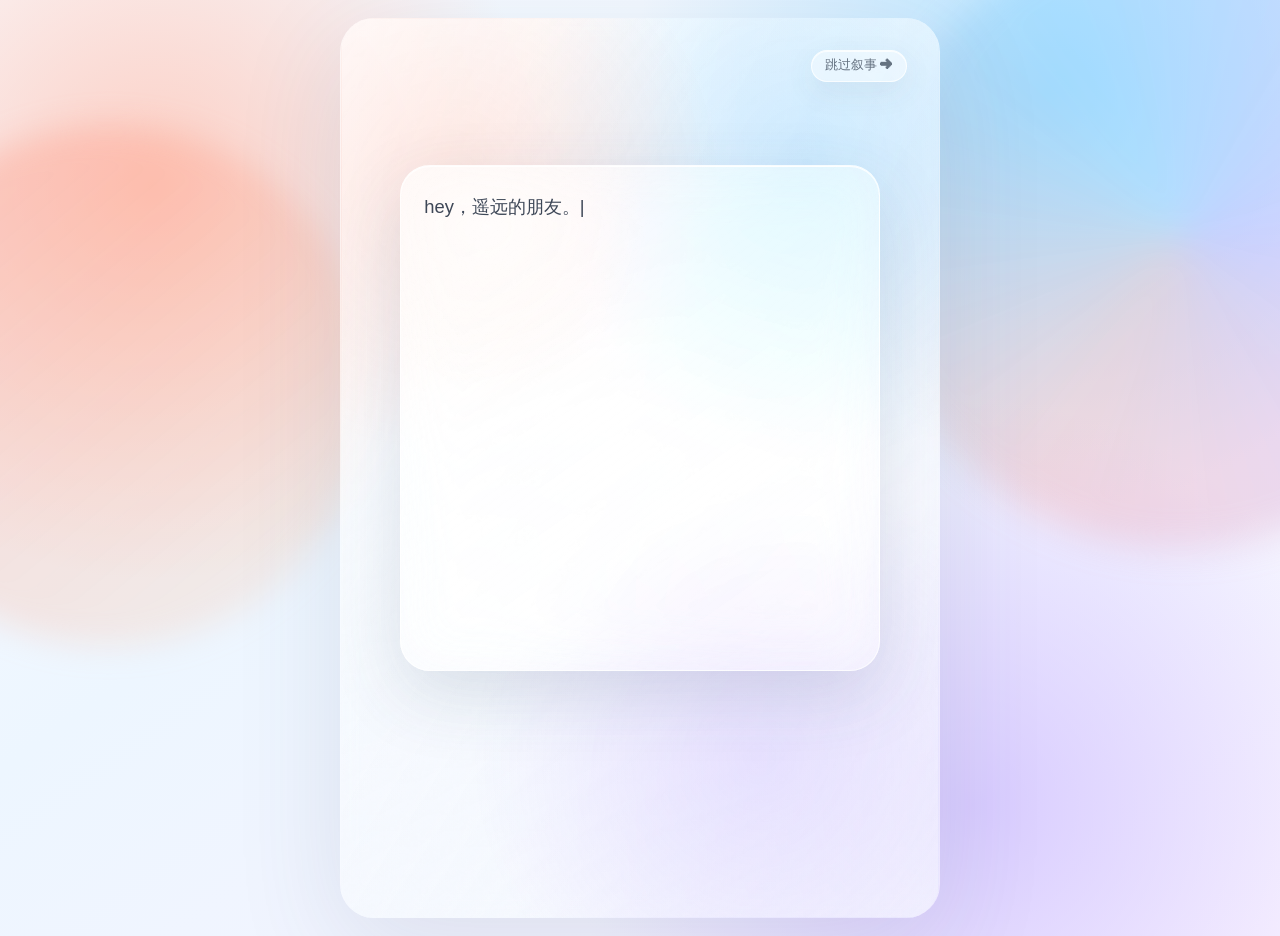
==== index.html @ e5349746 "perf: lighten mobile rendering and bound AI waits" ====
<!DOCTYPE html>
<html lang="zh-CN">
<head>
  <meta charset="UTF-8">
  <meta name="viewport" content="width=device-width, initial-scale=1.0, viewport-fit=cover">
  <title>Tryrevive - 夺回你的注意力主权</title>
  <link rel="stylesheet" href="style.css?v=20260712-mobile-performance-v1">
</head>
<body>

  <!-- 1. LINK INTERCEPT MODAL (跳转前置拦截) -->
  <div id="link-intercept-modal" class="dialog-overlay">
    <div class="dialog-content">
      <div class="dialog-title" style="color: var(--accent); display: flex; align-items: center; gap: 0.5rem;">
        <span>注意力防线 · 建立行动计划</span>
      </div>
      <div class="dialog-body">
        <p>你即将前往 <strong id="intercept-site-name" style="color: var(--text-primary);">社交App</strong> 寻找建议。在陷入算法流之前，请为自己设防：</p>
        <p class="return-path-note"><span aria-hidden="true">↩</span><span>普通浏览器会在当前标签打开，浏览结束后点击浏览器返回键，即可回到这里继续计划。</span></p>

        <div class="form-group intercept-search-group" id="intercept-search-group" hidden>
          <label class="input-label" for="intercept-search-query"><span id="intercept-search-site">平台</span>搜索关键词</label>
          <input type="search" id="intercept-search-query" class="text-input" placeholder="例如：考研经验、复试准备" autocomplete="off">
          <span class="field-helper">将直接打开搜索结果页，跳过首页推荐流。</span>
        </div>

        <div class="form-group" style="margin-top: 1rem;">
          <label class="input-label" for="intercept-duration">三步计划预计总时间 (分钟)</label>
          <div class="plan-total-time-row">
            <input id="intercept-duration" class="text-input plan-total-time" type="number" min="0" max="720" step="1" value="0" inputmode="numeric">
            <button id="intercept-duration-confirm" type="button" class="btn-primary plan-total-confirm" onclick="confirmInterceptTotalMinutes()">确认</button>
          </div>
        </div>

        <div class="form-group plan-step-editor">
          <label class="input-label" for="intercept-step1">今日计划的第一步是？</label>
          <input type="text" id="intercept-step1" class="text-input" placeholder="例如：列出今天要完成的最小任务" autocomplete="off">
          <label class="step-minutes-editor" for="intercept-step1-minutes"><span>预计用时</span><span><input id="intercept-step1-minutes" type="number" min="0" max="240" step="1" value="0" inputmode="numeric"> 分钟</span></label>
        </div>

        <div class="form-group plan-step-editor">
          <label class="input-label" for="intercept-step2">今日计划的第二步是？</label>
          <input type="text" id="intercept-step2" class="text-input" placeholder="例如：整理素材，提取排版草图" autocomplete="off">
          <label class="step-minutes-editor" for="intercept-step2-minutes"><span>预计用时</span><span><input id="intercept-step2-minutes" type="number" min="0" max="240" step="1" value="0" inputmode="numeric"> 分钟</span></label>
        </div>

        <div class="form-group plan-step-editor">
          <label class="input-label" for="intercept-step3">今日计划的第三步是？</label>
          <input type="text" id="intercept-step3" class="text-input" placeholder="例如：开始动手设计第一页 Canvas" autocomplete="off">
          <label class="step-minutes-editor" for="intercept-step3-minutes"><span>预计用时</span><span><input id="intercept-step3-minutes" type="number" min="0" max="240" step="1" value="0" inputmode="numeric"> 分钟</span></label>
        </div>
      </div>

      <div style="display: flex; gap: 0.8rem; width: 100%;">
        <button onclick="cancelRedirect()" class="btn-sec" style="flex: 1;">返回</button>
        <button id="intercept-confirm-btn" onclick="confirmRedirect()" class="btn-primary" style="flex: 1; padding: 0.8rem 1.5rem; font-size: 0.9rem;">直接开始第一步</button>
      </div>
    </div>
  </div>

  <!-- 2. TAB BLUR / OVERTIME ALERT OVERLAY -->
  <div id="alert-blocking" class="alert-blocking-overlay">
    <div class="alert-blocking-card">
      <div class="blocking-warning-title">⚠️ 推荐流超时预警</div>
      <div id="blocking-warning-text" class="blocking-warning-body">
        检测到你刚才切出了专注视区。
      </div>
      <div id="blocking-mbti-quote" style="font-family: var(--font-serif); font-size: 1.15rem; color: var(--accent-light); margin-bottom: 2rem; line-height: 1.5; font-style: italic;">
        "你的梦想在等待你..."
      </div>

      <div style="display: flex; flex-direction: column; gap: 0.8rem; width: 100%;">
        <button onclick="extendFocusTimer(300)" class="btn-sec" style="width: 100%; border-color: rgba(239, 68, 68, 0.35);">确认再延时 5 分钟</button>
        <button onclick="enterMeditationFromBlocker()" class="btn-primary" style="width: 100%;">立即进入禅修冷静</button>
      </div>
    </div>
  </div>

  <!-- 3. ADD CUSTOM APP MODAL -->
  <div id="add-app-modal" class="dialog-overlay">
    <div class="dialog-content">
      <div class="dialog-title" style="color: var(--accent);">添加自定义设防应用</div>
      <div class="dialog-body">
        <label class="input-label" style="font-size: 0.7rem; margin-bottom: 0.5rem; display: block;">快速选择预设</label>
        <div class="preset-apps-container" style="display: flex; flex-wrap: wrap; gap: 0.5rem; margin-bottom: 1.2rem;">
          <button onclick="fillPresetApp('拼多多', 'https://www.pinduoduo.com')" class="preset-app-badge">拼多多</button>
          <button onclick="fillPresetApp('淘宝', 'https://www.taobao.com')" class="preset-app-badge">淘宝</button>
          <button onclick="fillPresetApp('抖音', 'https://www.douyin.com')" class="preset-app-badge">抖音</button>
          <button onclick="fillPresetApp('微博', 'https://weibo.com')" class="preset-app-badge">微博</button>
          <button onclick="fillPresetApp('公众号', 'https://mp.weixin.qq.com')" class="preset-app-badge">公众号</button>
          <button onclick="fillPresetApp('知乎', 'https://www.zhihu.com')" class="preset-app-badge">知乎</button>
          <button onclick="fillPresetApp('小红书', 'https://www.xiaohongshu.com')" class="preset-app-badge">小红书</button>
          <button onclick="fillPresetApp('B站', 'https://www.bilibili.com')" class="preset-app-badge">B站</button>
          <button onclick="fillPresetApp('烂开始 🌱', 'lanshi/index.html')" class="preset-app-badge">烂开始 🌱</button>
        </div>
        <div class="form-group">
          <label class="input-label" for="custom-app-name">应用名称</label>
          <input type="text" id="custom-app-name" class="text-input" placeholder="例如：知乎 / 微博" autocomplete="off">
        </div>
        <div class="form-group">
          <label class="input-label" for="custom-app-url">应用网址 URL</label>
          <input type="text" id="custom-app-url" class="text-input" placeholder="例如：https://www.zhihu.com" autocomplete="off">
        </div>
      </div>
      <div style="display: flex; gap: 0.8rem; width: 100%;">
        <button onclick="document.getElementById('add-app-modal').classList.remove('active')" class="btn-sec" style="flex: 1;">取消</button>
        <button onclick="saveCustomApp()" class="btn-primary" style="flex: 1;">添加至 Dock</button>
      </div>
    </div>
  </div>

  <main class="app-viewport">

    <!-- 1. NARRATIVE ENTRANCE SCREEN -->
    <section id="view-narrative" class="view-screen narrative-paper active">
      <canvas id="narrative-sprout-canvas" style="position: absolute; inset: 0; width: 100%; height: 100%; z-index: 1; pointer-events: none;"></canvas>
      <button onclick="skipNarrative()" class="skip-narrative-btn">跳过叙事 ➜</button>

      <div class="narrative-content">
        <p class="narrative-line" id="narrative-1">hey，遥远的朋友。</p>
        <p class="narrative-line" id="narrative-2">见字如面。</p>
        <p class="narrative-line" id="narrative-3">身处这个时代的我们，注意力被切割得七零八落。</p>
        <p class="narrative-line" id="narrative-4">脑海里那些属于自己的小念头，常常在 feed 流的海浪里，风雨飘摇。</p>
        <p class="narrative-line" id="narrative-5">所以我们有了 Tryrevive。</p>
        <p class="narrative-line" id="narrative-6">去索求，而非被填喂；去发问，而非被裹挟。</p>
        <p class="narrative-line" id="narrative-7">用「自己」去搜索「生活的谜底」。</p>
      </div>

      <footer id="narrative-footer" style="width: 100%; opacity: 0; transition: opacity 0.8s ease;">
        <button onclick="skipNarrative()" class="btn-primary" style="width: 100%;">开启我的注意力存档</button>
      </footer>
    </section>

    <!-- 2. LOGIN / ARCHIVE REGISTRATION SCREEN -->
    <section id="view-login" class="view-screen">
      <header>
        <h1 class="title-lg">注意力存档</h1>
        <p class="desc-md">每次注册都是一个新的自律轮回与存档。</p>
      </header>

      <div class="glass-card" style="margin-top: 1.5rem;">
        <div class="form-group">
          <label class="input-label" for="login-username">存档账号</label>
          <input type="text" id="login-username" class="text-input" placeholder="输入存档名（如: Rowan）" autocomplete="off">
        </div>

        <div class="form-group">
          <label class="input-label" for="login-password">存档密码</label>
          <input type="password" id="login-password" class="text-input" placeholder="设定存档钥匙" autocomplete="off">
        </div>
      </div>

      <footer>
        <div style="display: flex; flex-direction: column; gap: 0.8rem; width: 100%;">
          <button onclick="handleRegister()" class="btn-primary">建立新存档 (进入评测)</button>
          <button onclick="handleLogin()" class="btn-sec" style="text-align: center;">载入旧存档</button>
        </div>
      </footer>
    </section>

    <!-- 3. MINIMALIST ADAPTIVE QUIZ SCREEN -->
    <section id="view-quiz" class="view-screen">
      <header>
        <div class="quiz-progress-bar">
          <div id="quiz-progress" class="quiz-progress-fill"></div>
        </div>
        <div style="display: flex; justify-content: space-between; align-items: center;">
          <h2 id="quiz-title-label" class="title-lg" style="font-size: 1.6rem; margin-bottom: 0;">自适应心理洞察</h2>
          <button onclick="skipQuiz()" class="btn-sec" style="padding: 0.3rem 0.8rem; font-size: 0.75rem;">直接跳过</button>
        </div>
        <p class="desc-md" style="font-size: 0.85rem; margin-top: 0.4rem;">极简的心理特征评测，可随时结束分析。</p>
      </header>

      <div class="glass-card" style="margin-top: 1.5rem; flex: 1; display: flex; flex-direction: column; justify-content: center; min-height: 380px;">
        <h3 id="quiz-question-text" style="font-family: var(--font-serif); font-size: 1.15rem; font-weight: 500; line-height: 1.5; margin-bottom: 1.5rem;">
          正在加载测评问题...
        </h3>

        <div id="quiz-options-box" style="width: 100%;">
          <!-- Quiz options buttons injected here -->
        </div>
      </div>

      <footer style="text-align: center; color: var(--text-muted); font-size: 0.75rem;">
        基于已完成的问题我们将分析你的专注倾向
      </footer>
    </section>

    <!-- 4. ONBOARDING (COLOR WREATH & MOTIVATION) -->
    <section id="view-onboarding" class="view-screen">
      <header>
        <h1 class="title-lg">治愈主题色</h1>
        <p class="desc-md">选择能让你心安的植物花叶色环，并自定义微调颜色。</p>
      </header>

      <div style="display: flex; flex-direction: column; align-items: center; position: relative;">
        <!-- Leaf Color Wreath Container -->
        <div class="wreath-container">
          <svg id="color-wreath" class="wreath-svg" viewBox="-120 -120 240 240">
            <defs>
              <!-- Gradients will be dynamically injected here for 12 leaves -->
            </defs>
            <!-- Mandala Center Dot -->
            <circle cx="0" cy="0" r="22" fill="rgba(255, 255, 255, 0.03)" stroke="rgba(255,255,255,0.1)" stroke-width="1" stroke-dasharray="3 3"/>
            <circle cx="0" cy="0" r="10" id="wreath-center-node" fill="var(--accent)"/>
          </svg>

          <!-- HSL Slider Overlay (center of wreath popover) -->
          <div id="wreath-slider-overlay" class="wreath-slider-overlay">
            <div style="font-size: 0.65rem; color: var(--accent); font-weight: 600; margin-bottom: 0.3rem;">🎨 单色微调</div>
            <div style="display: flex; flex-direction: column; gap: 0.4rem; width: 100%;">
              <div style="display: flex; align-items: center; gap: 0.3rem;">
                <span style="font-size: 0.55rem; color: var(--text-muted); width: 10px;">S</span>
                <input type="range" id="wreath-slider-sat" min="20" max="100" value="65" style="flex: 1; height: 3px; background: rgba(255,255,255,0.1); border-radius: 2px; -webkit-appearance: none;">
              </div>
              <div style="display: flex; align-items: center; gap: 0.3rem;">
                <span style="font-size: 0.55rem; color: var(--text-muted); width: 10px;">L</span>
                <input type="range" id="wreath-slider-light" min="20" max="80" value="55" style="flex: 1; height: 3px; background: rgba(255,255,255,0.1); border-radius: 2px; -webkit-appearance: none;">
              </div>
            </div>
            <button onclick="closeWreathSlider()" style="margin-top: 0.4rem; font-size: 0.55rem; color: var(--accent-light); text-transform: uppercase; letter-spacing: 0.05em; font-weight: 600;">确定</button>
          </div>

          <div class="wreath-center-mandala">
            <div id="wreath-pulse-core" class="wreath-center-dot"></div>
          </div>
        </div>
        <p class="desc-md" style="font-size: 0.75rem; color: var(--text-muted); margin-bottom: 0.5rem; text-align: center;">
          点击外围叶片激活，可在中心圆环内微调渐变色号
        </p>
      </div>

      <div class="glass-card" style="margin-bottom: 1rem; padding: 1.25rem;">
        <!-- Custom Heart quote -->
        <div class="form-group">
          <label class="input-label" for="input-custom-quote">自定义冥想心语（在禅修空间飘浮展现）</label>
          <input type="text" id="input-custom-quote" class="text-input" placeholder="输入能让你放松的词句（留空将自动生成人格警醒语）" autocomplete="off">
        </div>
        <!-- Motivation -->
        <div class="form-group">
          <label class="input-label" for="input-motivation">想去的地方 / 想完成的目标（如：攒钱去冰岛看极光）</label>
          <input type="text" id="input-motivation" class="text-input" placeholder="如：逃离垃圾推荐流，去创造属于自己的价值" autocomplete="off">
        </div>
        <div class="form-group ai-service-status" aria-label="AI 服务状态">
          <span class="input-label">AI 心语服务</span>
          <div class="ai-service-ready"><span aria-hidden="true"></span>DeepSeek 已由 Tryrevive 安全接入，无需填写密钥</div>
        </div>
        <!-- Pet Style Option Selection -->
        <div class="form-group" style="margin-bottom: 0;">
          <label class="input-label">疗愈桌宠表现形态</label>
          <div style="display: flex; gap: 1.5rem; margin-top: 0.4rem;">
            <label style="display: flex; align-items: center; gap: 0.4rem; font-size: 0.8rem; cursor: pointer; color: var(--text-primary);">
              <input type="radio" name="pet-style-option" value="A" style="accent-color: var(--accent);">
              外观 A (极简纯色面包体)
            </label>
            <label style="display: flex; align-items: center; gap: 0.4rem; font-size: 0.8rem; cursor: pointer; color: var(--text-primary);">
              <input type="radio" name="pet-style-option" value="B" checked style="accent-color: var(--accent);">
              外观 B (灵动小草芽腮红体)
            </label>
          </div>
        </div>
      </div>

      <footer>
        <button onclick="completeOnboarding()" class="btn-primary" style="width: 100%;">踏入专注世界</button>
      </footer>
    </section>

    <!-- 5. MAIN DASHBOARD SCREEN (HOME - Google Style Centered Layout) -->
    <section id="view-home" class="view-screen">
      <!-- Minimalist Clean Top Header -->
      <header style="padding: 0 0.5rem; display: flex; justify-content: flex-end; align-items: center; width: 100%;">
        <div style="display: flex; gap: 0.5rem; align-items: center;">
          <button onclick="switchView('onboarding')" class="btn-sec" style="padding: 0.35rem 0.7rem; font-size: 0.72rem; border-color: rgba(255,255,255,0.06); background: rgba(255,255,255,0.02);">⚙️ 设置偏好</button>
          <button onclick="handleLogout()" class="btn-sec" style="padding: 0.35rem 0.7rem; font-size: 0.72rem; border-color: rgba(255,255,255,0.06); background: rgba(255,255,255,0.02);">登出</button>
        </div>
      </header>

      <!-- Centered Layout Container (Google-Style Page) -->
      <div class="google-home-container" style="flex: 1; display: flex; flex-direction: column; justify-content: center; align-items: center; width: 100%; padding: 1.5rem 0;">

        <!-- Welcome Serif Header -->
        <div style="text-align: center; margin-bottom: 1.8rem;">
          <h2 id="dashboard-welcome-title" style="font-family: var(--font-serif); font-size: 2.2rem; font-weight: 500; color: var(--text-primary); margin-bottom: 0.3rem;">你好，朋友！</h2>
          <p id="dashboard-mbti-label" style="font-size: 0.85rem; color: var(--accent-light); font-weight: 500; letter-spacing: 0.05em;">"即搜即达，心无旁骛"</p>
        </div>

        <!-- Google Style Rounded Search Input Box -->
        <div class="google-search-wrapper" style="width: 100%; max-width: 500px; margin-bottom: 2rem;">
          <div class="search-wrapper" style="margin-top: 0;">
            <svg class="search-icon" width="20" height="20" viewBox="0 0 24 24" fill="none" stroke="currentColor" stroke-width="2.5" stroke-linecap="round" stroke-linejoin="round">
              <circle cx="11" cy="11" r="8"></circle>
              <line x1="21" y1="21" x2="16.65" y2="16.65"></line>
            </svg>
            <select id="search-platform" class="search-platform-select" title="选择直达平台">
              <option value="bilibili" selected>B 站</option>
              <option value="xiaohongshu">小红书</option>
              <option value="douyin">抖音</option>
              <option value="netease">网易云</option>
              <option value="weibo">微博</option>
              <option value="zhihu">知乎</option>
              <option value="web">🌐 网页</option>
            </select>
            <input type="text" id="home-search-input" class="search-input" placeholder="关键词直达平台搜索结果，跳过首页推荐流..." autocomplete="off">
          </div>
        </div>

        <!-- Custom App Dock Grid Container -->
        <div class="dock-panel" style="width: 100%; max-width: 500px;">
          <div style="display: flex; justify-content: space-between; align-items: center; margin-bottom: 0.8rem; padding: 0 0.5rem;">
            <span class="input-label" style="font-size: 0.72rem; color: var(--text-muted); font-weight: 500;">设防 App Dock</span>
            <button onclick="toggleDockEditMode()" id="edit-dock-btn" style="font-size: 0.7rem; color: var(--accent); font-weight: 600; cursor: pointer; display: flex; align-items: center; gap: 0.2rem;">
              <span>编辑</span>
            </button>
          </div>

          <!-- Custom App Icons Dock -->
          <div id="app-dock-grid" class="app-dock-grid">
            <!-- Dynamic Apps list will render here. Appends "+" icon at end. -->
          </div>
        </div>

      </div>

      <!-- ☁️ 云朵心语：定时飘出来，轻轻问一句状态 -->
      <div id="cloud-checkin" class="cloud-checkin" onclick="openCloudChat()" role="button" aria-label="打开心语对话">
        <button class="cloud-checkin-close" onclick="dismissCloudCheckin(event)" title="先不聊">✕</button>
        <span class="cloud-checkin-emoji">☁️</span>
        <span id="cloud-checkin-text" class="cloud-checkin-text">此刻的你，感觉怎么样？</span>
      </div>

      <!-- AI 心语对话（浮动按钮 + 透明气泡面板） -->
      <button id="ai-chat-toggle" class="ai-chat-toggle" onclick="toggleAIChat()" title="和 AI 聊聊">
        <span class="ai-chat-orb"></span>
      </button>
      <div id="ai-chat-panel" class="ai-chat-panel">
        <div class="ai-chat-head">
          <span>心语 · 和自己对话</span>
          <button onclick="toggleAIChat()" class="ai-chat-close">✕</button>
        </div>
        <div id="ai-chat-messages" class="ai-chat-messages"></div>
        <div class="ai-plan-action">
          <button id="ai-generate-plan" type="button" onclick="generatePlanFromChat()" class="ai-generate-plan">
            <span aria-hidden="true">✦</span>
            <span>根据对话生成三步计划</span>
          </button>
        </div>
        <div class="ai-chat-inputrow">
          <input type="text" id="ai-chat-input" class="ai-chat-input"
                 placeholder="此刻在想什么…" autocomplete="off"
                 onkeypress="if(event.key==='Enter'){sendAIChat()}">
          <button onclick="sendAIChat()" class="ai-chat-send">↑</button>
        </div>
      </div>

      <!-- Today's Goal Coach Card (Compact design) -->
      <div id="goal-coach-popup" class="goal-popup-card" style="margin-bottom: 1rem; width: 100%; max-width: 500px; align-self: center; background: rgba(15, 17, 26, 0.45); border-color: rgba(255,255,255,0.04);">
        <div style="display: flex; justify-content: space-between; align-items: center;">
          <span id="goal-plan-title" class="input-label" style="font-size: 0.7rem; color: var(--accent);">今日的第一步</span>
          <button onclick="document.getElementById('goal-coach-popup').style.display='none'" style="color: var(--text-muted); cursor: pointer; font-size: 0.8rem;">✕</button>
        </div>
        <div style="font-size: 0.85rem; font-weight: 500;">
          减少启动磨擦。你今天的第一步微小想法是？
        </div>
        <input type="text" id="goal-first-step-input" class="text-input" placeholder="输入你想完成的微小一步..." style="padding: 0.5rem 0.8rem; font-size: 0.8rem; border-radius: 10px;">
        <div class="goal-step-time"><span>预计用时</span><strong id="display-step-1-time">0 分钟</strong></div>

        <div class="goal-suggest-list" style="margin-top: 0.2rem;">
          <button onclick="applyGoalSuggestion('倒一杯热水，放下手机')" class="goal-suggest-btn" style="padding: 0.4rem; font-size: 0.7rem;">💧 倒杯水</button>
          <button onclick="applyGoalSuggestion('关闭所有无关浏览器标签')" class="goal-suggest-btn" style="padding: 0.4rem; font-size: 0.7rem;">💻 关网页</button>
          <button onclick="applyGoalSuggestion('阅读 2 页实体书籍')" class="goal-suggest-btn" style="padding: 0.4rem; font-size: 0.7rem;">📖 看两页</button>
        </div>

        <div id="goal-plan-steps-display" class="goal-plan-steps-display" style="display: none;">
          <div class="goal-plan-step-row"><div><strong>第二步计划</strong><span id="display-step-2">-</span></div><span id="display-step-2-time" class="goal-time-pill">0 分钟</span></div>
          <div class="goal-plan-step-row"><div><strong>第三步计划</strong><span id="display-step-3">-</span></div><span id="display-step-3-time" class="goal-time-pill">0 分钟</span></div>
        </div>
      </div>

      <!-- Floating Desk Pet Container (漫画风桌宠挂件) -->
      <div id="desk-pet-container" class="floating-desk-pet-container" aria-label="可拖动桌宠">
        <canvas id="avatar-canvas" class="avatar-canvas" style="width: 100px; height: 100px;"></canvas>
        <div id="state-badge-container" class="avatar-state-badge state-gray" style="font-size: 0.6rem; padding: 0.15rem 0.5rem; top: -15px; right: -5px;">
          <span class="badge-dot"></span>
          <span id="badge-state-name">正常</span>
        </div>
        <!-- Micro Debug Console overlay on click pet -->
        <div id="pet-mini-console" class="pet-mini-console">
          <button onclick="setAvatarState('black'); event.stopPropagation();" style="color: #f87171;">沉迷</button>
          <button onclick="setAvatarState('gray'); event.stopPropagation();" style="color: var(--accent-light);">正常</button>
          <button onclick="setAvatarState('white'); event.stopPropagation();" style="color: #34d399;">自律</button>
        </div>
      </div>

      <div id="warning-reborn-banner" class="reborn-banner" style="position: relative; max-width: 480px; align-self: center; margin-bottom: 0.5rem; left: 0; width: 100%;">
        <div class="reborn-banner-title" id="reborn-banner-title-text">You are someone who can really control yourself, do not let internet steal your life.</div>
        <div class="reborn-banner-sub">reborn from now</div>
      </div>

      <!-- Bottom Meditation Entrance -->
      <div class="meditation-trigger-box" style="padding-top: 0.5rem;">
        <div class="circle-pulse-trigger" onclick="switchView('meditation')" aria-label="进入 Galaxy 禅定空间">
          <svg class="meditation-trigger-icon" viewBox="0 0 24 24" fill="none" stroke="currentColor" stroke-width="2" stroke-linecap="round" stroke-linejoin="round">
            <path d="M12 2a10 10 0 0 1 10 10c0 5.523-4.477 10-10 10S2 17.523 2 12A10 10 0 0 1 12 2z"></path>
            <path d="M12 6v6l4 2"></path>
          </svg>
        </div>
      </div>
    </section>

    <!-- 6. MEDITATION / GALAXY SCREEN -->
    <section id="view-meditation" class="view-screen" style="padding: 0;">

      <!-- 6a. MEDITATION SETUP OVERLAY (时间及气场设定) -->
      <div id="meditation-setup-overlay" style="position: absolute; inset: 0; background: rgba(10, 10, 15, 0.85); backdrop-filter: blur(25px); -webkit-backdrop-filter: blur(25px); z-index: 1000; display: flex; flex-direction: column; justify-content: center; align-items: center; padding: 2rem;">
        <div class="glass-card" style="width: 100%; max-width: 400px; text-align: center;">
          <h3 class="title-lg" style="font-size: 1.4rem; color: var(--accent); margin-bottom: 0.6rem;">🌌 开启宇宙禅想</h3>
          <p id="meditation-goal-review" class="desc-md" style="font-size: 0.88rem; margin-bottom: 1.5rem; color: var(--text-primary); font-weight: 500;">
            正在回顾今日目标...
          </p>

          <!-- Custom meditation phrase settings during setup -->
          <div class="form-group" style="text-align: left; margin-bottom: 1.5rem;">
            <label class="input-label" for="meditation-setup-quote" style="font-size: 0.7rem;">✍️ 本次专注心语 (可随时修改)</label>
            <input type="text" id="meditation-setup-quote" class="text-input" placeholder="输入能让你放松的话，将与自适应警句混合浮现..." style="padding: 0.5rem 0.8rem; font-size: 0.8rem; border-radius: 10px;">
          </div>

          <div style="display: flex; flex-direction: column; gap: 0.8rem; width: 100%;">
            <button onclick="startMeditationSession(60)" class="btn-primary" style="font-size: 0.95rem; padding: 0.9rem;">1 分钟快速调整</button>
            <button onclick="startMeditationSession(300)" class="btn-primary" style="font-size: 0.95rem; padding: 0.9rem; background: linear-gradient(135deg, var(--accent-fill-light), var(--accent-fill));">5 分钟深度心流</button>
            <button onclick="exitMeditationCleanly()" class="btn-sec" style="font-size: 0.85rem; padding: 0.6rem;">返回首页</button>
          </div>
        </div>
      </div>

      <div class="galaxy-container">

        <canvas id="galaxy-canvas" class="galaxy-canvas"></canvas>

        <!-- Canvas for rendering watercolor cloud bubbles in background -->
        <canvas id="cloud-bubble-canvas" style="position: absolute; inset: 0; width: 100%; height: 100%; z-index: 2; pointer-events: none;"></canvas>

        <div id="bubble-prompts-area" class="bubble-prompts-area" style="z-index: 3;"></div>

        <!-- Breathing Sanctuary (Clean meditation ring, no pet avatar) -->
        <div class="breathing-sanctuary" style="z-index: 4;">
          <div class="breath-circle-outer" style="width: 200px; height: 200px;">
            <div id="breath-circle-inner" class="breath-circle-inner" style="width: 140px; height: 140px; display: flex; justify-content: center; align-items: center; background: radial-gradient(circle, var(--accent-glow), transparent);">
            </div>
          </div>
          <div id="breathing-label" class="breathing-text" style="margin-top: 1rem;">吸气…</div>
        </div>

        <div class="galaxy-ui" style="z-index: 5;">
          <div class="galaxy-header">
            <button onclick="exitMeditationCleanly()" class="btn-sec" style="background: rgba(0,0,0,0.35); border-color: rgba(255,255,255,0.08); pointer-events: auto;">退出禅修</button>
            <div id="meditation-timer" class="meditation-timer">05:00</div>
          </div>

          <div style="text-align: center; padding-bottom: 1.5rem; pointer-events: auto;">
            <button onclick="askUserStatusDuringHealing()" class="btn-sec" style="font-size: 0.75rem; padding: 0.35rem 0.8rem; background: rgba(255, 255, 255, 0.03); border-color: rgba(255, 255, 255, 0.05);">记录当下的状态</button>
          </div>
        </div>

      </div>

      <!-- Wakeup Modal Dialog Popup -->
      <div id="wakeup-dialog" class="dialog-overlay" style="z-index: 2000;">
        <div class="dialog-content">
          <div class="dialog-title" style="color: var(--accent);">🌅 禅修圆满完成</div>
          <div class="dialog-body">
            <p>你已经成功坚持了禅想呼吸与自省，注意力主权已收复。</p>
            <p style="margin-top: 1rem; color: var(--text-primary); font-weight: 500;">今日警示梦想词：</p>
            <p id="wakeup-motivation-text" style="font-style: italic; color: var(--accent-light); margin-top: 0.5rem; font-size: 1rem;"></p>
          </div>
          <button onclick="closeWakeupModal(); setAvatarState('white');" class="btn-primary" style="margin-top: 0.5rem;">我已醒悟，立即重启</button>
        </div>
      </div>
    </section>

  </main>

    <script src="app.js?v=20260712-mobile-performance-v1"></script>
</body>
</html>
---- style.css ----
/* 字体已改由 index.html 的 <link rel="stylesheet"> + preconnect 加载，避免 @import 的渲染阻塞 */

@layer reset, base, theme, components, utilities;

@layer reset {
  *, *::before, *::after {
    box-sizing: border-box;
    margin: 0;
    padding: 0;
  }

  body {
    -webkit-font-smoothing: antialiased;
    -moz-osx-font-smoothing: grayscale;
    overflow-x: hidden;
  }

  button, input, select, textarea {
    font: inherit;
    color: inherit;
    background: none;
    border: none;
    outline: none;
  }
}

@layer base {
  :root {
    /* Base HSL values representing the starting/default Focuszen calming color theme (Warm Coral) */
    --theme-h: 16;
    --theme-s: 100%;
    --theme-l: 70%;

    /* Primary Accent (Default: Focuszen Warm Coral) */
    --accent: #FF8A65;
    --accent-light: #FFA185;
    --accent-glow: rgba(255, 138, 101, 0.08);
    /* 实心填充专用色（按钮等）：保底鲜艳，浅色主题下也不会变成发白方块 */
    --accent-fill: hsl(16, 100%, 62%);
    --accent-fill-light: hsl(16, 100%, 70%);

    /* Typography matching Focuszen branding */
    --font-title: 'Playfair Display', 'Noto Serif SC', 'Georgia', serif;
    --font-body: 'Inter', -apple-system, sans-serif;
    --font-serif: 'Noto Serif SC', 'Georgia', serif;
    --font-handwritten: 'Ma Shan Zheng', 'Caveat', cursive, sans-serif;

    /* UI Sizing & Spacing */
    --max-w-content: 600px;
    --border-radius-card: 16px;
    --border-radius-pill: 50px;
    --transition-easing: cubic-bezier(0.16, 1, 0.3, 1);

    /* Background and Surfaces (Clean Deep Charcoal palette) */
    --bg-gradient-start: #111418;
    --bg-gradient-end: #0c0e12;
    --surface-glass: #1A1D24;
    --surface-glass-border: rgba(255, 255, 255, 0.05);
    --text-primary: #FFFFFF;
    --text-muted: #8E95A1;
  }

  body {
    font-family: var(--font-body);
    background-color: #0A0B0E;
    background-image:
      radial-gradient(circle at center, rgba(16, 18, 24, 0.98) 30%, rgba(8, 9, 12, 1) 100%),
      url("data:image/svg+xml,%3Csvg viewBox='0 0 200 200' xmlns='http://www.w3.org/2000/svg'%3E%3Cfilter id='noise'%3E%3CfeTurbulence type='fractalNoise' baseFrequency='0.8' numOctaves='3' stitchTiles='stitch'/%3E%3C/filter%3E%3Crect width='100%25' height='100%25' filter='url(%23noise)' opacity='0.02'/%3E%3C/svg%3E");
    color: var(--text-primary);
    min-height: 100dvh;
    display: flex;
    justify-content: center;
    align-items: center;
    position: relative;
    overflow: hidden;
  }

}

@layer theme {
  body {
    scrollbar-color: var(--accent) transparent;
    scrollbar-width: thin;
  }

  ::selection {
    background-color: var(--accent-glow);
    color: var(--text-primary);
  }
}

@layer components {
  /* Container for the app viewport to feel like a premium mobile app on desktop, but fill screen on mobile */
  .app-viewport {
    width: 100%;
    max-width: var(--max-w-content);
    height: 100dvh;
    display: flex;
    flex-direction: column;
    position: relative;
    overflow: hidden;
    background: transparent;
    backdrop-filter: saturate(140%) blur(4px);
  }

  /* Screens/Views within the SPA */
  .view-screen {
    position: absolute;
    inset: 0;
    display: flex;
    flex-direction: column;
    justify-content: space-between;
    padding: 2.5rem 1.5rem;
    opacity: 0;
    visibility: hidden;
    transform: scale(0.98) translateY(10px);
    transition: opacity 0.5s var(--transition-easing),
                visibility 0.5s var(--transition-easing),
                transform 0.5s var(--transition-easing);
    overflow-y: auto;
    overflow-x: hidden;
  }

  .view-screen.active {
    opacity: 1;
    visibility: visible;
    transform: scale(1) translateY(0);
    z-index: 10;
  }

  /* 1. NARRATIVE SCREEN (Poetic Paper Feeling) */
  .narrative-paper {
    background-color: #12131a;
    background-image:
      radial-gradient(circle at center, rgba(28, 30, 43, 0.98), rgba(8, 8, 12, 1)),
      url("data:image/svg+xml,%3Csvg viewBox='0 0 200 200' xmlns='http://www.w3.org/2000/svg'%3E%3Cfilter id='noise'%3E%3CfeTurbulence type='fractalNoise' baseFrequency='0.75' numOctaves='3' stitchTiles='stitch'/%3E%3C/filter%3E%3Crect width='100%25' height='100%25' filter='url(%23noise)' opacity='0.016'/%3E%3C/svg%3E");
    font-family: var(--font-serif);
    color: #e2e8f0;
    display: flex;
    flex-direction: column;
    justify-content: center;
    align-items: center;
    padding: 3rem 2rem;
    z-index: 100;
  }

  .narrative-content {
    width: 100%;
    max-width: 480px;
    display: flex;
    flex-direction: column;
    gap: 2rem;
    margin-bottom: 3rem;
    position: relative;
    z-index: 2;
  }

  .narrative-line {
    font-size: 1.15rem;
    line-height: 1.8;
    font-weight: 300;
    color: rgba(226, 232, 240, 0.85);
    text-wrap: pretty;
    opacity: 0;
    transform: translateY(15px);
    transition: all 0.9s var(--transition-easing);
  }

  .narrative-line.visible {
    opacity: 1;
    transform: translateY(0);
  }

  .typing-cursor::after {
    content: '|';
    animation: blink 1s infinite steps(2, start);
  }

  .skip-narrative-btn {
    position: absolute;
    top: 2rem;
    right: 2rem;
    font-size: 0.8rem;
    font-family: var(--font-body);
    color: rgba(255, 255, 255, 0.35);
    cursor: pointer;
    padding: 0.4rem 0.8rem;
    border-radius: 50px;
    border: 1px solid rgba(255, 255, 255, 0.08);
    background: rgba(255, 255, 255, 0.02);
    transition: all 0.3s ease;
    z-index: 2;
  }

  .skip-narrative-btn:hover {
    color: rgba(255, 255, 255, 0.7);
    background: rgba(255, 255, 255, 0.06);
  }

  /* 2. GLASS CARDS */
  .glass-card {
    background: rgba(18, 20, 27, 0.65);
    border: 1px solid rgba(255, 255, 255, 0.03);
    backdrop-filter: blur(20px);
    -webkit-backdrop-filter: blur(20px);
    border-radius: var(--border-radius-card);
    padding: 2.2rem 1.8rem;
    margin-bottom: 2rem;
    box-shadow: 0 10px 30px rgba(0, 0, 0, 0.25);
  }


  /* Forms & Inputs */
  .form-group {
    display: flex;
    flex-direction: column;
    gap: 0.75rem;
    margin-bottom: 1.5rem;
  }

  .input-label {
    font-family: var(--font-title);
    font-size: 0.85rem;
    font-weight: 600;
    text-transform: uppercase;
    letter-spacing: 0.1em;
    color: var(--accent);
  }

  .text-input {
    background: rgba(255, 255, 255, 0.04);
    border: 1px solid rgba(255, 255, 255, 0.08);
    border-radius: 14px;
    padding: 1rem 1.2rem;
    font-size: 1rem;
    color: var(--text-primary);
    transition: all 0.3s var(--transition-easing);
  }

  .text-input:focus {
    border-color: var(--accent);
    background: rgba(255, 255, 255, 0.06);
    box-shadow: 0 0 15px var(--accent-glow);
  }

  select.text-input {
    cursor: pointer;
    background-color: rgb(15, 17, 26);
  }

  /* 3. MBTI QUIZ ELEMENTS */
  .quiz-option-btn {
    width: 100%;
    background: rgba(255, 255, 255, 0.03);
    border: 1px solid rgba(255, 255, 255, 0.08);
    border-radius: 16px;
    padding: 1.2rem 1.5rem;
    text-align: left;
    color: var(--text-primary);
    font-size: 0.95rem;
    line-height: 1.4;
    cursor: pointer;
    margin-bottom: 0.75rem;
    transition: all 0.25s var(--transition-easing);
  }

  .quiz-option-btn:hover {
    background: rgba(255, 255, 255, 0.07);
    border-color: var(--accent);
    transform: translateX(4px);
  }

  .quiz-option-btn:active {
    transform: translateX(2px);
  }

  .quiz-progress-bar {
    width: 100%;
    height: 4px;
    background: rgba(255, 255, 255, 0.08);
    border-radius: 10px;
    overflow: hidden;
    margin-bottom: 2rem;
  }

  .quiz-progress-fill {
    height: 100%;
    background: var(--accent);
    width: 0%;
    transition: width 0.4s var(--transition-easing);
  }

  /* Quiz Visual Selection Cards (A/B) */
  .quiz-visual-options {
    display: grid;
    grid-template-columns: 1fr 1fr;
    gap: 1.2rem;
    margin-top: 1rem;
  }

  .quiz-visual-card {
    background: rgba(255, 255, 255, 0.03);
    border: 1px solid rgba(255, 255, 255, 0.08);
    border-radius: 18px;
    padding: 1.2rem;
    display: flex;
    flex-direction: column;
    align-items: center;
    cursor: pointer;
    transition: all 0.3s var(--transition-easing);
  }

  .quiz-visual-card:hover {
    background: rgba(255, 255, 255, 0.07);
    border-color: var(--accent);
    transform: translateY(-4px);
  }

  .quiz-visual-card.active {
    background: rgba(255, 255, 255, 0.08);
    border-color: var(--accent);
    box-shadow: 0 0 15px var(--accent-glow);
  }

  /* 4. FLOWER LEAF COLOR WREATH (Apple Style Glassmorphism) */
  .wreath-container {
    width: 100%;
    aspect-ratio: 1;
    display: flex;
    justify-content: center;
    align-items: center;
    position: relative;
    margin: 2rem 0;
  }

  .wreath-svg {
    width: 100%;
    height: 100%;
    max-width: 320px;
    max-height: 320px;
    overflow: visible;
  }

  .leaf-node {
    cursor: pointer;
    transition: transform 0.45s var(--transition-easing), filter 0.45s var(--transition-easing);
  }

  .leaf-node .leaf-path-outer {
    fill: var(--leaf-color-border, rgba(255, 192, 192, 0.2));
    transition: fill 0.3s ease;
  }

  .leaf-node .leaf-path-inner {
    fill: var(--leaf-color, #ffb3b3);
    transition: fill 0.3s ease;
  }

  .leaf-node:hover {
    transform: scale(1.18) translate(var(--hover-dx, 0), var(--hover-dy, 0)) rotate(var(--rotate-deg, 0deg));
    filter: drop-shadow(0 0 14px var(--leaf-glow, rgba(255, 180, 180, 0.6)));
  }

  .leaf-node.active {
    transform: scale(1.24) translate(var(--hover-dx, 0), var(--hover-dy, 0)) rotate(var(--rotate-deg, 0deg));
    filter: drop-shadow(0 0 22px var(--leaf-glow, rgba(255, 255, 255, 0.95)));
  }

  .leaf-node.active .leaf-path-outer {
    fill: #ffffff;
  }

  /* Leaf veins styles */
  .leaf-vein {
    stroke: rgba(255, 255, 255, 0.4);
    stroke-width: 1.2px;
    stroke-linecap: round;
    transition: stroke 0.3s ease;
  }

  .leaf-node.active .leaf-vein {
    stroke: #ffffff;
    stroke-width: 1.5px;
  }

  .wreath-center-mandala {
    position: absolute;
    width: 60px;
    height: 60px;
    border-radius: 50%;
    background: rgba(255, 255, 255, 0.05);
    border: 1.5px dashed rgba(255, 255, 255, 0.15);
    display: flex;
    justify-content: center;
    align-items: center;
    pointer-events: none;
    box-shadow: inset 0 0 10px rgba(0, 0, 0, 0.3);
  }

  .wreath-center-dot {
    width: 12px;
    height: 12px;
    border-radius: 50%;
    background: var(--accent);
    box-shadow: 0 0 15px var(--accent);
    transition: background 0.4s ease, box-shadow 0.4s ease;
  }

  /* Micro HSL Slider center overlay popover */
  .wreath-slider-overlay {
    position: absolute;
    top: 50%;
    left: 50%;
    transform: translate(-50%, -50%);
    width: 120px;
    background: rgba(15, 17, 28, 0.85);
    border: 1px solid rgba(255,255,255,0.08);
    box-shadow: 0 12px 35px rgba(0,0,0,0.5);
    backdrop-filter: blur(15px);
    -webkit-backdrop-filter: blur(15px);
    border-radius: 14px;
    padding: 0.8rem;
    display: none;
    flex-direction: column;
    align-items: center;
    z-index: 100;
  }

  /* 5. GOAL COACH CARD */
  .goal-popup-card {
    background: rgba(15, 17, 26, 0.8);
    border: 1px solid var(--surface-glass-border);
    backdrop-filter: blur(25px);
    -webkit-backdrop-filter: blur(25px);
    border-radius: 20px;
    padding: 1.5rem;
    box-shadow: 0 10px 30px rgba(0, 0, 0, 0.35);
    display: flex;
    flex-direction: column;
    gap: 1rem;
  }

  .goal-suggest-list {
    display: grid;
    grid-template-columns: repeat(3, 1fr);
    gap: 0.5rem;
    margin-top: 0.5rem;
  }

  .goal-suggest-btn {
    background: rgba(255, 255, 255, 0.03);
    border: 1px solid rgba(255, 255, 255, 0.07);
    border-radius: 12px;
    padding: 0.6rem;
    font-size: 0.75rem;
    text-align: center;
    cursor: pointer;
    transition: all 0.2s ease;
    text-wrap: balance;
  }

  .goal-suggest-btn:hover {
    background: rgba(255, 255, 255, 0.08);
    border-color: var(--accent);
  }

  /* App Dock Grid Styling */
  .app-dock-grid {
    display: grid;
    grid-template-columns: repeat(4, 1fr);
    gap: 1rem;
    padding: 0.8rem;
    background: rgba(255, 255, 255, 0.02);
    border: 1px solid rgba(255,255,255,0.04);
    border-radius: 18px;
    min-height: 100px;
  }

  .dock-app-item {
    position: relative;
    display: flex;
    flex-direction: column;
    align-items: center;
    cursor: pointer;
    transition: all 0.25s var(--transition-easing);
  }

  .dock-app-item:hover {
    transform: translateY(-4px);
  }

  .dock-app-icon {
    width: 48px;
    height: 48px;
    border-radius: 12px;
    display: flex;
    justify-content: center;
    align-items: center;
    font-weight: bold;
    font-size: 1.1rem;
    color: #ffffff;
    box-shadow: 0 4px 15px rgba(0,0,0,0.25);
    background: linear-gradient(135deg, rgba(255,255,255,0.1), rgba(255,255,255,0.03));
    border: 1px solid rgba(255,255,255,0.08);
    transition: border-color 0.25s ease;
  }

  .dock-app-item:hover .dock-app-icon {
    border-color: var(--accent);
  }

  /* 品牌 SVG 图标：撑满圆角容器，留一点内边距呼吸感 */
  .dock-app-icon.brand-icon {
    padding: 8px;
  }
  .dock-app-icon.brand-icon svg {
    width: 100%;
    height: 100%;
    display: block;
  }

  /* 官方图标图片：贴合容器，圆角裁切 */
  .dock-app-icon.brand-icon.has-img {
    padding: 6px;
    overflow: hidden;
  }
  .dock-app-icon.brand-icon.has-img img {
    width: 100%;
    height: 100%;
    object-fit: contain;
    display: block;
    border-radius: 6px;
  }

  .dock-app-label {
    font-size: 0.72rem;
    color: var(--text-muted);
    margin-top: 0.4rem;
    text-align: center;
    max-width: 60px;
    overflow: hidden;
    text-overflow: ellipsis;
    white-space: nowrap;
  }

  /* Edit Mode Overlays */
  .dock-app-delete-btn {
    position: absolute;
    top: -5px;
    left: -5px;
    width: 18px;
    height: 18px;
    background: #ef4444;
    color: #ffffff;
    font-size: 0.65rem;
    border-radius: 50%;
    display: none;
    justify-content: center;
    align-items: center;
    cursor: pointer;
    box-shadow: 0 2px 6px rgba(0,0,0,0.3);
    z-index: 10;
  }

  .dock-app-nav-btns {
    position: absolute;
    bottom: -8px;
    width: 100%;
    display: none;
    justify-content: space-between;
    padding: 0 4px;
    z-index: 10;
  }

  .dock-nav-btn {
    width: 15px;
    height: 15px;
    background: rgba(0,0,0,0.7);
    border: 1px solid rgba(255,255,255,0.15);
    color: var(--accent);
    font-size: 0.5rem;
    border-radius: 50%;
    display: flex;
    justify-content: center;
    align-items: center;
    cursor: pointer;
  }

  .dock-app-item.edit-mode .dock-app-delete-btn,
  .dock-app-item.edit-mode .dock-app-nav-btns {
    display: flex;
  }

  .floating-desk-pet-container {
    position: fixed;
    bottom: 90px;
    right: 30px;
    width: 100px;
    height: 100px;
    cursor: grab;
    z-index: 1000;
    animation: float-pet 4.5s ease-in-out infinite;
    transition: filter 0.3s ease;
    touch-action: none;
    user-select: none;
    -webkit-user-select: none;
  }

  .floating-desk-pet-container.is-dragging {
    cursor: grabbing;
    animation: none;
    filter: brightness(1.08);
    transition: none;
  }

  .floating-desk-pet-container:hover {
    filter: brightness(1.1);
  }

  @keyframes float-pet {
    0%, 100% {
      transform: translateY(0);
    }
    50% {
      transform: translateY(-8px);
    }
  }

  .pet-mini-console {
    position: absolute;
    bottom: -32px;
    left: 50%;
    transform: translateX(-50%);
    background: rgba(15, 17, 26, 0.85);
    border: 1px solid rgba(255,255,255,0.06);
    border-radius: 50px;
    padding: 0.2rem 0.4rem;
    display: none;
    gap: 0.3rem;
    box-shadow: 0 4px 12px rgba(0,0,0,0.4);
    z-index: 100;
  }

  .pet-mini-console button {
    font-size: 0.55rem;
    padding: 0.15rem 0.3rem;
    border-radius: 50px;
    cursor: pointer;
    background: rgba(255,255,255,0.03);
  }

  .pet-mini-console button:hover {
    background: rgba(255,255,255,0.08);
  }

  .floating-desk-pet-container:hover .pet-mini-console {
    display: flex;
  }

  /* 6. TOAST INTERACTION ALERTS */
  .alert-blocking-overlay {
    position: fixed;
    inset: 0;
    background: rgba(5, 5, 8, 0.94);
    backdrop-filter: blur(25px);
    -webkit-backdrop-filter: blur(25px);
    z-index: 9999;
    display: flex;
    justify-content: center;
    align-items: center;
    padding: 2rem;
    opacity: 0;
    visibility: hidden;
    transition: opacity 0.5s var(--transition-easing), visibility 0.5s var(--transition-easing);
  }

  .alert-blocking-overlay.active {
    opacity: 1;
    visibility: visible;
  }

  .alert-blocking-card {
    background: rgba(20, 22, 33, 0.75);
    border: 1.5px solid rgba(239, 68, 68, 0.25);
    border-radius: 28px;
    padding: 2.5rem 2rem;
    max-width: 480px;
    width: 100%;
    box-shadow: 0 30px 60px rgba(0, 0, 0, 0.6);
    text-align: center;
    transform: scale(0.9);
    transition: transform 0.5s var(--transition-easing);
  }

  .alert-blocking-overlay.active .alert-blocking-card {
    transform: scale(1);
  }

  .blocking-warning-title {
    font-family: var(--font-title);
    font-size: 1.6rem;
    font-weight: 800;
    color: #f87171;
    margin-bottom: 1rem;
    letter-spacing: 0.02em;
  }

  .blocking-warning-body {
    font-size: 0.95rem;
    line-height: 1.6;
    color: var(--text-muted);
    margin-bottom: 2rem;
  }

  .blocking-warning-body strong {
    color: var(--text-primary);
  }

  /* Buttons */
  .btn-primary {
    background: var(--accent-fill);
    color: #111418;
    font-family: var(--font-body);
    font-weight: 600;
    font-size: 0.95rem;
    padding: 0.9rem 2rem;
    border-radius: var(--border-radius-pill);
    cursor: pointer;
    box-shadow: none;
    transition: all 0.25s var(--transition-easing);
    text-align: center;
  }

  .btn-primary:hover {
    background: var(--accent-fill-light);
    transform: translateY(-1.5px);
    box-shadow: 0 4px 12px rgba(0, 0, 0, 0.15);
  }

  .btn-primary:active {
    transform: translateY(1px);
  }

  .btn-sec {
    background: rgba(255, 255, 255, 0.05);
    border: 1px solid rgba(255, 255, 255, 0.1);
    color: var(--text-primary);
    font-family: var(--font-title);
    font-weight: 500;
    font-size: 0.9rem;
    padding: 0.8rem 1.5rem;
    border-radius: var(--border-radius-pill);
    cursor: pointer;
    transition: all 0.3s var(--transition-easing);
  }

  .btn-sec:hover {
    background: rgba(255, 255, 255, 0.1);
    border-color: rgba(255, 255, 255, 0.2);
  }

  /* Headings & Text */
  .title-lg {
    font-family: var(--font-title);
    font-size: clamp(1.8rem, 1.2rem + 3vw, 2.4rem);
    font-weight: 500;
    line-height: 1.2;
    color: var(--text-primary);
    margin-bottom: 0.5rem;
  }

  .desc-md {
    font-size: 0.95rem;
    line-height: 1.5;
    color: var(--text-muted);
    text-wrap: pretty;
  }

  /* Search Bar (Chrome-style) */
  .search-wrapper {
    position: relative;
    width: 100%;
    margin-top: 1.5rem;
  }

  .search-input {
    width: 100%;
    background: rgba(255, 255, 255, 0.04);
    border: 1px solid rgba(255, 255, 255, 0.08);
    border-radius: var(--border-radius-pill);
    padding: 1.1rem 1.5rem 1.1rem 3.5rem;
    font-size: 1rem;
    color: var(--text-primary);
    box-shadow: 0 4px 20px rgba(0, 0, 0, 0.25);
    transition: all 0.3s var(--transition-easing);
  }

  .search-input:focus {
    border-color: var(--accent);
    background: rgba(255, 255, 255, 0.06);
    box-shadow: 0 0 20px var(--accent-glow);
  }

  .search-icon {
    position: absolute;
    left: 1.4rem;
    top: 50%;
    transform: translateY(-50%);
    color: var(--text-muted);
    pointer-events: none;
    transition: color 0.3s ease;
  }

  .search-wrapper:focus-within .search-icon {
    color: var(--accent);
  }

  /* Canvas Walk Cycles (Visual Avatar) */
  .avatar-canvas-container {
    width: 100%;
    aspect-ratio: 1.7;
    margin: 1rem 0;
    display: flex;
    justify-content: center;
    align-items: center;
    position: relative;
  }

  .avatar-canvas {
    width: 100%;
    height: 100%;
    border-radius: 16px;
    background: rgba(255, 255, 255, 0.01);
  }

  .avatar-state-badge {
    position: absolute;
    top: 1rem;
    right: 1rem;
    background: rgba(0, 0, 0, 0.4);
    border: 1px solid rgba(255, 255, 255, 0.1);
    border-radius: 50px;
    padding: 0.3rem 0.8rem;
    font-size: 0.75rem;
    font-family: var(--font-title);
    letter-spacing: 0.05em;
    display: flex;
    align-items: center;
    gap: 0.4rem;
  }

  /* State indicator dot */
  .badge-dot {
    width: 6px;
    height: 6px;
    border-radius: 50%;
    display: inline-block;
  }

  .state-black .badge-dot { background-color: #ef4444; }
  .state-gray .badge-dot { background-color: var(--accent); }
  .state-white .badge-dot { background-color: #10b981; }

  /* Reborn Warning Banner overlay */
  .reborn-banner {
    position: absolute;
    bottom: 0.5rem;
    left: 5%;
    width: 90%;
    background: rgba(239, 68, 68, 0.15);
    border: 1px solid rgba(239, 68, 68, 0.3);
    border-radius: 12px;
    padding: 0.6rem 1rem;
    text-align: center;
    backdrop-filter: blur(8px);
    -webkit-backdrop-filter: blur(8px);
    opacity: 0;
    transform: translateY(10px);
    transition: all 0.3s var(--transition-easing);
    pointer-events: none;
  }

  .reborn-banner.active {
    opacity: 1;
    transform: translateY(0);
  }

  .reborn-banner-title {
    font-family: var(--font-title);
    color: #f87171;
    font-size: 0.85rem;
    font-weight: 700;
    letter-spacing: 0.02em;
    line-height: 1.3;
  }

  .reborn-banner-sub {
    font-size: 0.7rem;
    color: var(--text-muted);
    text-transform: uppercase;
    letter-spacing: 0.1em;
    margin-top: 0.1rem;
  }

  /* Bottom Meditation circular trigger */
  .meditation-trigger-box {
    display: flex;
    justify-content: center;
    align-items: center;
    padding: 1.5rem 0 0.5rem 0;
  }

  .circle-pulse-trigger {
    width: 68px;
    height: 68px;
    border-radius: 50%;
    background: #1A1D24;
    border: 1.5px solid var(--accent);
    display: flex;
    justify-content: center;
    align-items: center;
    cursor: pointer;
    position: relative;
    box-shadow: none;
    transition: all 0.35s var(--transition-easing);
  }

  .circle-pulse-trigger::after {
    content: '';
    position: absolute;
    inset: -6px;
    border-radius: 50%;
    border: 1.5px solid var(--accent);
    opacity: 0.3;
    animation: pulse-ring 2.5s infinite var(--transition-easing);
  }

  .circle-pulse-trigger:hover {
    transform: scale(1.08);
    box-shadow: 0 12px 40px var(--accent-glow);
    border-color: rgba(255, 255, 255, 0.25);
  }

  .circle-pulse-trigger:active {
    transform: scale(0.96);
  }

  .meditation-trigger-icon {
    width: 28px;
    height: 28px;
    color: var(--text-primary);
  }

  /* Galaxy Meditation Space Elements */
  .galaxy-container {
    flex: 1;
    display: flex;
    flex-direction: column;
    justify-content: space-between;
    position: relative;
    height: 100%;
  }

  .galaxy-canvas {
    position: absolute;
    inset: 0;
    width: 100%;
    height: 100%;
    z-index: 1;
    border-radius: var(--border-radius-card);
  }

  .galaxy-ui {
    position: relative;
    z-index: 2;
    height: 100%;
    display: flex;
    flex-direction: column;
    justify-content: space-between;
    pointer-events: none; /* Make overlay click-through */
  }

  .galaxy-header {
    display: flex;
    justify-content: space-between;
    align-items: center;
    padding: 2.5rem 1.5rem 0 1.5rem;
    pointer-events: auto; /* Re-enable clicks for headers */
  }

  .meditation-timer {
    font-family: var(--font-title);
    font-size: 1.4rem;
    font-weight: 600;
    color: var(--text-primary);
    background: rgba(0, 0, 0, 0.35);
    border: 1px solid rgba(255, 255, 255, 0.08);
    padding: 0.4rem 1rem;
    border-radius: 50px;
    backdrop-filter: blur(10px);
    -webkit-backdrop-filter: blur(10px);
  }

  /* Bubble Prompts container */
  .bubble-prompts-area {
    position: absolute;
    inset: 15% 5% 30% 5%;
    pointer-events: none;
    overflow: hidden;
  }

  .thought-bubble {
    position: absolute;
    left: 50%;
    max-width: 14em;
    font-family: var(--font-serif);
    font-size: 1.3rem;
    font-weight: 300;
    line-height: 1.95;
    letter-spacing: 0.04em;
    text-align: center;
    color: rgba(246, 248, 252, 0.94);
    /* 仅一层柔和光晕，不再有边框/底色方块 */
    text-shadow:
      0 0 22px var(--bubble-glow, rgba(190, 205, 255, 0.38)),
      0 0 2px rgba(0, 0, 0, 0.35);
    pointer-events: none;
    white-space: normal;
    word-break: keep-all;
    overflow-wrap: break-word;
    opacity: 0;
    will-change: opacity, transform, filter;
    /* 从模糊聚焦浮现，停留，再轻轻上飘虚化 */
    animation: thought-surface 12s cubic-bezier(0.4, 0, 0.2, 1) forwards;
  }

  /* Breathing Circle Guidance */
  .breathing-sanctuary {
    position: absolute;
    top: 50%;
    left: 50%;
    transform: translate(-50%, -50%);
    display: flex;
    flex-direction: column;
    align-items: center;
    justify-content: center;
    z-index: 2;
    pointer-events: none;
  }

  .breath-circle-outer {
    width: 210px;
    height: 210px;
    border-radius: 50%;
    border: 1px dashed rgba(255, 255, 255, 0.06);
    display: flex;
    justify-content: center;
    align-items: center;
    position: relative;
  }

  .breath-circle-inner {
    width: 150px;
    height: 150px;
    border-radius: 50%;
    background: transparent;
    border: 1px dashed rgba(255, 255, 255, 0.12);
    display: flex;
    justify-content: center;
    align-items: center;
    position: relative;
    box-shadow: none;
    transition: transform 4.0s cubic-bezier(0.4, 0, 0.2, 1);
  }


  .breathing-text {
    margin-top: 1.5rem;
    font-family: var(--font-title);
    font-size: 1.1rem;
    font-weight: 600;
    letter-spacing: 0.1em;
    color: var(--text-primary);
    text-shadow: 0 2px 10px rgba(0, 0, 0, 0.6);
    text-align: center;
  }

  /* Glass modal dialog styling */
  .dialog-overlay {
    position: absolute;
    inset: 0;
    background: rgba(0, 0, 0, 0.65);
    backdrop-filter: blur(12px);
    -webkit-backdrop-filter: blur(12px);
    z-index: 1500;
    display: flex;
    justify-content: center;
    align-items: center;
    padding: 1.5rem;
    opacity: 0;
    visibility: hidden;
    transition: opacity 0.35s ease, visibility 0.35s ease;
  }

  .dialog-overlay.active {
    opacity: 1;
    visibility: visible;
  }

  .dialog-content {
    background: var(--surface-glass);
    border: 1px solid var(--surface-glass-border);
    border-radius: var(--border-radius-card);
    width: 100%;
    max-width: 420px;
    max-height: 85vh;
    overflow-y: auto;
    padding: 2rem 1.5rem;
    box-shadow: 0 20px 50px rgba(0, 0, 0, 0.5);
    display: flex;
    flex-direction: column;
    gap: 1.2rem;
    transform: scale(0.92);
    transition: transform 0.35s var(--transition-easing);
  }

  .dialog-overlay.active .dialog-content {
    transform: scale(1);
  }

  .ai-service-status {
    margin-bottom: 0;
  }

  .ai-service-ready {
    display: flex;
    align-items: center;
    gap: 0.55rem;
    min-height: 44px;
    padding: 0.7rem 0.85rem;
    border: 1px solid rgba(52, 211, 153, 0.18);
    border-radius: 12px;
    background: rgba(52, 211, 153, 0.055);
    color: rgba(236, 253, 245, 0.88);
    font-size: 0.78rem;
    line-height: 1.45;
  }

  .ai-service-ready > span {
    width: 8px;
    height: 8px;
    flex: 0 0 auto;
    border-radius: 50%;
    background: #34d399;
    box-shadow: 0 0 0 4px rgba(52, 211, 153, 0.1);
  }

  .return-path-note {
    display: flex;
    align-items: flex-start;
    gap: 0.55rem;
    margin-top: 0.85rem;
    padding: 0.75rem 0.85rem;
    border: 1px solid rgba(255, 255, 255, 0.08);
    border-radius: 12px;
    background: rgba(255, 255, 255, 0.035);
    color: rgba(255, 255, 255, 0.76);
    font-size: 0.76rem;
    line-height: 1.55;
  }

  .return-path-note > span:first-child {
    flex: 0 0 auto;
    color: var(--accent-light);
    font-size: 1rem;
    line-height: 1.15;
  }

  .intercept-search-group {
    margin-top: 1rem;
    margin-bottom: 0;
  }

  .intercept-search-group[hidden] {
    display: none;
  }

  .field-helper {
    color: rgba(255, 255, 255, 0.58);
    font-size: 0.72rem;
    line-height: 1.45;
  }

  .plan-step-editor {
    padding: 0.85rem;
    border: 1px solid rgba(255, 255, 255, 0.065);
    border-radius: 14px;
    background: rgba(255, 255, 255, 0.025);
  }

  .step-minutes-editor {
    display: flex;
    align-items: center;
    justify-content: space-between;
    gap: 0.75rem;
    color: rgba(255, 255, 255, 0.62);
    font-size: 0.72rem;
  }

  .step-minutes-editor > span:last-child {
    display: flex;
    align-items: center;
    gap: 0.35rem;
  }

  .step-minutes-editor input {
    width: 62px;
    min-height: 34px;
    padding: 0.35rem 0.5rem;
    border: 1px solid rgba(255, 255, 255, 0.1);
    border-radius: 9px;
    background: rgba(0, 0, 0, 0.18);
    color: var(--text-primary);
    text-align: center;
  }

  .step-minutes-editor input:focus-visible {
    outline: 2px solid color-mix(in srgb, var(--accent) 45%, transparent);
    outline-offset: 2px;
  }

  .plan-total-time {
    display: block;
    flex: 1 1 auto;
    min-width: 0;
    min-height: 54px;
    cursor: text;
    color: var(--accent-light);
    font-weight: 650;
    font-variant-numeric: tabular-nums;
    -moz-appearance: textfield;
    background: color-mix(in srgb, var(--accent) 7%, rgba(0, 0, 0, 0.18));
  }

  .plan-total-time-row {
    display: flex;
    align-items: stretch;
    gap: 0.65rem;
    width: 100%;
  }

  .plan-total-confirm {
    flex: 0 0 88px;
    min-height: 54px;
    padding: 0.75rem 1rem;
    font-size: 0.86rem;
    white-space: nowrap;
  }

  .plan-total-confirm.is-confirmed {
    filter: brightness(1.08);
    transform: scale(0.98);
  }

  .plan-total-time::-webkit-inner-spin-button,
  .plan-total-time::-webkit-outer-spin-button {
    margin: 0;
    -webkit-appearance: none;
  }

  .plan-total-time:focus-visible {
    outline: 2px solid color-mix(in srgb, var(--accent) 45%, transparent);
    outline-offset: 2px;
  }

  .dialog-title {
    font-family: var(--font-title);
    font-size: 1.3rem;
    font-weight: 600;
  }

  .dialog-body {
    font-size: 0.9rem;
    line-height: 1.5;
    color: var(--text-muted);
  }
}

@layer utilities {
  /* Animation Keyframes */
  @keyframes pulse-ring {
    0% {
      transform: scale(1);
      opacity: 0.4;
    }
    50% {
      transform: scale(1.15);
      opacity: 0.15;
    }
    100% {
      transform: scale(1);
      opacity: 0.4;
    }
  }

  @keyframes thought-surface {
    0% {
      opacity: 0;
      filter: blur(9px);
      transform: translate(-50%, 30px) scale(0.96);
    }
    16% {
      opacity: 0.95;
      filter: blur(0);
      transform: translate(-50%, 0) scale(1);
    }
    76% {
      opacity: 0.95;
      filter: blur(0);
      transform: translate(-50%, -12px) scale(1);
    }
    100% {
      opacity: 0;
      filter: blur(7px);
      transform: translate(calc(-50% + var(--drift, 0px)), -46px) scale(1.03);
    }
  }

  @keyframes cloud-morph {
    0%, 100% {
      border-radius: 42% 58% 70% 30% / 45% 45% 55% 55%;
    }
    33% {
      border-radius: 70% 30% 52% 48% / 60% 40% 60% 40%;
    }
    66% {
      border-radius: 50% 60% 40% 60% / 50% 40% 60% 50%;
    }
  }

  @keyframes blink {
    from, to { color: transparent; }
    50% { color: inherit; }
  }

  @keyframes slide-down-fade {
    from {
      opacity: 0;
      transform: translateY(-20px);
    }
    to {
      opacity: 1;
      transform: translateY(0);
    }
  }
}

/* Reduced Motion Settings */
@media (prefers-reduced-motion: reduce) {
  *, *::before, *::after {
    animation-duration: 0.01ms !important;
    animation-iteration-count: 1 !important;
    transition-duration: 0.01ms !important;
    scroll-behavior: auto !important;
  }

  .circle-pulse-trigger::after {
    animation: none !important;
  }
}

.preset-app-badge {
  font-size: 0.72rem;
  padding: 0.35rem 0.7rem;
  border-radius: 50px;
  background: rgba(255, 255, 255, 0.04);
  border: 1px solid rgba(255, 255, 255, 0.08);
  color: var(--text-primary);
  cursor: pointer;
  transition: all 0.25s var(--transition-easing);
}

.preset-app-badge:hover {
  background: rgba(255, 255, 255, 0.1);
  border-color: var(--accent);
  transform: translateY(-1px);
  box-shadow: 0 2px 8px var(--accent-glow);
}

/* Sleek premium scrollbar styling */
::-webkit-scrollbar {
  width: 6px;
  height: 6px;
}
::-webkit-scrollbar-track {
  background: transparent;
}
::-webkit-scrollbar-thumb {
  background: rgba(255, 255, 255, 0.08);
  border-radius: 10px;
  transition: background 0.3s ease;
}
::-webkit-scrollbar-thumb:hover {
  background: var(--accent);
}

/* 无障碍：尊重系统“减少动态效果”偏好。本应用面向焦虑用户，更应避免感官过载 */
@media (prefers-reduced-motion: reduce) {
  *, *::before, *::after {
    animation-duration: 0.001ms !important;
    animation-iteration-count: 1 !important;
    transition-duration: 0.001ms !important;
    scroll-behavior: auto !important;
  }
}

/* ═══ 平台直达选择器（搜索栏内右侧，tryrevive 核心交互） ═══ */
.search-platform-select {
  position: absolute;
  right: 0.55rem;
  top: 50%;
  transform: translateY(-50%);
  background-color: rgba(255, 255, 255, 0.06);
  border: 1px solid rgba(255, 255, 255, 0.08);
  border-radius: 999px;
  color: var(--text-muted, rgba(255,255,255,0.55));
  font-size: 0.78rem;
  font-family: inherit;
  padding: 0.42rem 1.7rem 0.42rem 0.9rem;
  appearance: none;
  -webkit-appearance: none;
  cursor: pointer;
  outline: none;
  transition: color 0.25s ease, border-color 0.25s ease, background-color 0.25s ease;
  background-image: url("data:image/svg+xml,%3Csvg xmlns='http://www.w3.org/2000/svg' width='10' height='6' viewBox='0 0 10 6'%3E%3Cpath d='M1 1l4 4 4-4' fill='none' stroke='rgba(255,255,255,0.45)' stroke-width='1.5' stroke-linecap='round'/%3E%3C/svg%3E");
  background-repeat: no-repeat;
  background-position: right 0.65rem center;
  z-index: 2;
}
.search-platform-select:hover,
.search-platform-select:focus {
  color: var(--text-primary, #fff);
  border-color: rgba(255, 255, 255, 0.2);
  background-color: rgba(255, 255, 255, 0.1);
}
.search-platform-select option {
  background: #14161f;
  color: #eaeaea;
}
/* 给右侧选择器留出空间 */
.search-wrapper .search-input { padding-right: 8.4rem; }
@media (max-width: 520px) {
  .search-platform-select { font-size: 0.7rem; padding: 0.36rem 1.5rem 0.36rem 0.7rem; }
  .search-wrapper .search-input { padding-right: 7.2rem; }
}

/* ═══ AI 心语对话：高透明气泡，催促而不压迫 ═══ */
.ai-chat-toggle {
  position: fixed;
  right: 26px;
  bottom: 26px;
  width: 52px;
  height: 52px;
  border-radius: 50%;
  border: 1px solid rgba(255, 255, 255, 0.1);
  background: rgba(255, 255, 255, 0.05);
  backdrop-filter: blur(16px);
  -webkit-backdrop-filter: blur(16px);
  cursor: pointer;
  z-index: 90;
  display: flex;
  align-items: center;
  justify-content: center;
  transition: transform 0.3s ease, background 0.3s ease;
}
.ai-chat-toggle:hover { transform: scale(1.08); background: rgba(255,255,255,0.1); }
.ai-chat-orb {
  width: 18px; height: 18px; border-radius: 50%;
  background: radial-gradient(circle at 35% 30%, #fff, var(--accent, #8ab4ff) 70%);
  box-shadow: 0 0 14px var(--accent-glow, rgba(138,180,255,0.5));
  animation: chat-orb-breathe 3s ease-in-out infinite;
}
@keyframes chat-orb-breathe {
  0%,100% { transform: scale(1); opacity: .8; }
  50%     { transform: scale(1.15); opacity: 1; }
}

/* ☁️ 云朵心语：定时飘出来的状态问候 */
.cloud-checkin {
  position: fixed;
  right: 90px;
  bottom: 32px;
  max-width: 260px;
  display: flex;
  align-items: center;
  gap: 0.55rem;
  padding: 0.7rem 1rem;
  background: rgba(255, 255, 255, 0.09);
  border: 1px solid rgba(255, 255, 255, 0.16);
  border-radius: 22px 22px 6px 22px;
  backdrop-filter: blur(18px);
  -webkit-backdrop-filter: blur(18px);
  box-shadow: 0 8px 30px rgba(0, 0, 0, 0.3), inset 0 1px 0 rgba(255,255,255,0.12);
  cursor: pointer;
  z-index: 95;
  opacity: 0;
  transform: translateX(24px) translateY(6px) scale(0.92);
  pointer-events: none;
  transition: opacity 0.6s var(--transition-easing), transform 0.6s var(--transition-easing);
}
.cloud-checkin.show {
  opacity: 1;
  transform: none;
  pointer-events: auto;
}
.cloud-checkin:hover {
  background: rgba(255, 255, 255, 0.14);
  border-color: var(--accent, #8ab4ff);
}
.cloud-checkin-emoji {
  font-size: 1.35rem;
  line-height: 1;
  animation: cloud-drift 4.5s ease-in-out infinite;
  filter: drop-shadow(0 0 8px rgba(255,255,255,0.35));
}
@keyframes cloud-drift {
  0%, 100% { transform: translateY(0); }
  50%      { transform: translateY(-5px); }
}
.cloud-checkin-text {
  font-size: 0.82rem;
  line-height: 1.45;
  color: var(--text-primary, #eee);
}
.cloud-checkin-close {
  position: absolute;
  top: -7px;
  right: -7px;
  width: 20px;
  height: 20px;
  border-radius: 50%;
  background: rgba(30, 32, 45, 0.9);
  border: 1px solid rgba(255, 255, 255, 0.15);
  color: var(--text-muted, #999);
  font-size: 0.6rem;
  display: flex;
  align-items: center;
  justify-content: center;
  cursor: pointer;
}
.cloud-checkin-close:hover { color: #fff; }

.ai-chat-panel {
  position: fixed;
  right: 26px;
  bottom: 92px;
  width: min(340px, calc(100vw - 40px));
  max-height: 480px;
  display: none;
  flex-direction: column;
  border-radius: 20px;
  border: 1px solid rgba(255, 255, 255, 0.08);
  background: rgba(10, 12, 20, 0.55);
  backdrop-filter: blur(24px);
  -webkit-backdrop-filter: blur(24px);
  box-shadow: 0 20px 60px rgba(0, 0, 0, 0.45);
  z-index: 95;
  overflow: hidden;
  animation: chat-panel-in 0.35s cubic-bezier(0.16, 1, 0.3, 1);
}
.ai-chat-panel.open { display: flex; }
@keyframes chat-panel-in {
  from { opacity: 0; transform: translateY(14px) scale(0.97); }
  to   { opacity: 1; transform: translateY(0) scale(1); }
}

.ai-chat-head {
  display: flex; justify-content: space-between; align-items: center;
  padding: 0.85rem 1.1rem 0.6rem;
  font-size: 0.78rem; letter-spacing: 0.08em;
  color: rgba(255, 255, 255, 0.5);
}
.ai-chat-close { color: rgba(255,255,255,0.4); cursor: pointer; font-size: 0.8rem; }
.ai-chat-close:hover { color: #fff; }

.ai-chat-messages {
  flex: 1;
  overflow-y: auto;
  padding: 0.4rem 1rem 0.8rem;
  display: flex;
  flex-direction: column;
  gap: 0.55rem;
  min-height: 160px;
  max-height: 330px;
}

.chat-bubble {
  max-width: 85%;
  padding: 0.6rem 0.9rem;
  border-radius: 16px;
  font-size: 0.85rem;
  line-height: 1.55;
  white-space: pre-wrap;
  word-break: break-word;
  animation: bubble-float-in 0.4s ease;
}
@keyframes bubble-float-in {
  from { opacity: 0; transform: translateY(8px); }
  to   { opacity: 1; transform: translateY(0); }
}
.chat-ai {
  align-self: flex-start;
  background: rgba(255, 255, 255, 0.07);
  color: rgba(255, 255, 255, 0.88);
  border-bottom-left-radius: 5px;
}
.chat-user {
  align-self: flex-end;
  background: color-mix(in srgb, var(--accent, #8ab4ff) 22%, transparent);
  color: rgba(255, 255, 255, 0.92);
  border-bottom-right-radius: 5px;
}

.ai-chat-inputrow {
  display: flex; gap: 0.5rem;
  padding: 0.7rem 0.9rem 0.9rem;
  border-top: 1px solid rgba(255, 255, 255, 0.05);
}

.goal-step-time {
  display: flex;
  align-items: center;
  justify-content: space-between;
  padding: 0.15rem 0.15rem 0;
  color: var(--text-muted);
  font-size: 0.7rem;
}

.goal-step-time strong,
.goal-time-pill {
  padding: 0.22rem 0.55rem;
  border: 1px solid color-mix(in srgb, var(--accent) 24%, transparent);
  border-radius: 999px;
  background: color-mix(in srgb, var(--accent) 8%, transparent);
  color: var(--accent-light);
  font-size: 0.68rem;
  font-weight: 600;
  white-space: nowrap;
}

.goal-plan-steps-display {
  padding-top: 0.7rem;
  margin-top: 0.25rem;
  border-top: 1px dashed rgba(255, 255, 255, 0.08);
}

.goal-plan-step-row {
  display: flex;
  align-items: center;
  justify-content: space-between;
  gap: 0.75rem;
  padding: 0.48rem 0;
}

.goal-plan-step-row + .goal-plan-step-row {
  border-top: 1px solid rgba(255, 255, 255, 0.045);
}

.goal-plan-step-row > div {
  min-width: 0;
  display: flex;
  flex-direction: column;
  gap: 0.18rem;
}

.goal-plan-step-row strong {
  color: var(--accent);
  font-size: 0.7rem;
}

.goal-plan-step-row > div > span {
  color: rgba(255, 255, 255, 0.8);
  font-size: 0.76rem;
  line-height: 1.4;
}

.ai-plan-action {
  padding: 0 0.9rem 0.7rem;
}

.ai-generate-plan {
  width: 100%;
  min-height: 40px;
  display: flex;
  align-items: center;
  justify-content: center;
  gap: 0.5rem;
  border: 1px solid color-mix(in srgb, var(--accent, #8ab4ff) 38%, transparent);
  border-radius: 12px;
  background: color-mix(in srgb, var(--accent, #8ab4ff) 10%, transparent);
  color: rgba(255, 255, 255, 0.9);
  font-size: 0.78rem;
  font-weight: 600;
  cursor: pointer;
  transition: background 180ms ease, border-color 180ms ease, transform 180ms var(--transition-easing);
}

.ai-generate-plan:hover {
  background: color-mix(in srgb, var(--accent, #8ab4ff) 17%, transparent);
  border-color: color-mix(in srgb, var(--accent, #8ab4ff) 58%, transparent);
  transform: translateY(-1px);
}

.ai-generate-plan:focus-visible {
  outline: 3px solid color-mix(in srgb, var(--accent, #8ab4ff) 35%, transparent);
  outline-offset: 2px;
}

.ai-generate-plan:disabled {
  cursor: wait;
  opacity: 0.62;
  transform: none;
}

.goal-popup-card.plan-updated {
  animation: plan-confirm 900ms var(--transition-easing);
}

@keyframes plan-confirm {
  0% { box-shadow: 0 0 0 0 color-mix(in srgb, var(--accent) 0%, transparent); }
  35% { box-shadow: 0 0 0 4px color-mix(in srgb, var(--accent) 28%, transparent), 0 14px 40px rgba(0, 0, 0, 0.28); }
  100% { box-shadow: 0 0 0 0 color-mix(in srgb, var(--accent) 0%, transparent); }
}

@media (prefers-reduced-motion: reduce) {
  .ai-generate-plan,
  .goal-popup-card.plan-updated {
    transition: none;
    animation: none;
  }
}
.ai-chat-input {
  flex: 1;
  background: rgba(255, 255, 255, 0.05);
  border: 1px solid rgba(255, 255, 255, 0.08);
  border-radius: 999px;
  padding: 0.55rem 1rem;
  font-size: 0.85rem;
  color: var(--text-primary, #fff);
  outline: none;
}
.ai-chat-input:focus { border-color: var(--accent, #8ab4ff); }
.ai-chat-send {
  width: 38px; height: 38px; border-radius: 50%;
  background: var(--accent, #8ab4ff);
  color: #0a0c14; font-size: 1rem; font-weight: 700;
  cursor: pointer; border: none;
  transition: transform 0.2s ease;
}
.ai-chat-send:hover { transform: scale(1.08); }

/* ═══════════════════════════════════════════════════════════════════════
   Local Liquid Glass Skin · 2026-07-11
   参考 C:/Users/10300/Desktop/liquid-glass 的浅色液态玻璃方向。
   这层只改视觉，不改产品流程与跳转逻辑。
   ═══════════════════════════════════════════════════════════════════════ */
:root {
  color-scheme: light;
  --theme-h: 7;
  --theme-s: 100%;
  --theme-l: 68%;

  --accent: #ff6f61;
  --accent-light: #ff9a88;
  --accent-glow: rgba(255, 111, 97, 0.2);
  --accent-fill: #ff6f61;
  --accent-fill-light: #ff917f;
  --accent-violet: #8069ff;
  --accent-cyan: #3ec6e0;

  --font-title: "Inter", -apple-system, BlinkMacSystemFont, "SF Pro Display", "PingFang SC", "Microsoft YaHei", sans-serif;
  --font-body: "Inter", -apple-system, BlinkMacSystemFont, "SF Pro Text", "PingFang SC", "Microsoft YaHei", sans-serif;

  --bg-gradient-start: #f9fbff;
  --bg-gradient-end: #f8f2ff;
  --surface-glass: rgba(255, 255, 255, 0.58);
  --surface-glass-strong: rgba(255, 255, 255, 0.78);
  --surface-glass-soft: rgba(255, 255, 255, 0.34);
  --surface-glass-border: rgba(255, 255, 255, 0.76);
  --surface-hairline: rgba(78, 94, 129, 0.13);
  --text-primary: #142033;
  --text-muted: #68758a;
  --text-soft: #7d879a;

  --border-radius-card: 24px;
  --border-radius-pill: 999px;
  --glass-shadow:
    0 24px 70px rgba(59, 75, 110, 0.16),
    inset 0 1px 0 rgba(255, 255, 255, 0.9);
  --glass-shadow-quiet:
    0 14px 42px rgba(59, 75, 110, 0.12),
    inset 0 1px 0 rgba(255, 255, 255, 0.82);
}

html {
  background: #edf6ff;
}

body {
  color: var(--text-primary);
  background:
    radial-gradient(circle at 12% 20%, rgba(255, 194, 178, 0.78), transparent 29%),
    radial-gradient(circle at 82% 10%, rgba(171, 223, 255, 0.82), transparent 31%),
    radial-gradient(circle at 76% 86%, rgba(205, 188, 255, 0.72), transparent 32%),
    linear-gradient(145deg, #f9fbff 0%, #edf6ff 42%, #f8f2ff 100%);
}

body::before,
body::after {
  content: "";
  position: fixed;
  pointer-events: none;
  z-index: 0;
  border-radius: 999px;
}

body::before {
  width: min(58vw, 520px);
  height: min(58vw, 520px);
  left: max(-150px, -12vw);
  top: 14vh;
  background: linear-gradient(140deg, rgba(255, 132, 111, 0.34), rgba(255, 211, 164, 0.18));
  filter: blur(16px);
  animation: liquid-orb-drift 17s ease-in-out infinite alternate;
}

body::after {
  width: min(68vw, 620px);
  height: min(68vw, 620px);
  right: max(-210px, -18vw);
  top: -8vh;
  background: conic-gradient(from 210deg, rgba(255, 128, 111, 0.22), rgba(90, 195, 255, 0.25), rgba(153, 121, 255, 0.24), rgba(255, 128, 111, 0.22));
  filter: blur(18px);
  animation: liquid-orb-drift 20s ease-in-out -6s infinite alternate;
}

@keyframes liquid-orb-drift {
  to {
    transform: translate3d(34px, -24px, 0) scale(1.06);
  }
}

.app-viewport {
  z-index: 1;
  max-width: min(600px, calc(100vw - 18px));
  height: min(100dvh, 940px);
  margin: auto;
  border-left: 1px solid rgba(255, 255, 255, 0.38);
  border-right: 1px solid rgba(255, 255, 255, 0.38);
  background:
    linear-gradient(180deg, rgba(255, 255, 255, 0.3), rgba(255, 255, 255, 0.08)),
    rgba(255, 255, 255, 0.08);
  box-shadow: 0 30px 110px rgba(58, 72, 105, 0.12);
  backdrop-filter: blur(8px) saturate(1.12);
  -webkit-backdrop-filter: blur(8px) saturate(1.12);
}

.app-viewport::before {
  content: "";
  position: absolute;
  inset: 0;
  z-index: 0;
  pointer-events: none;
  opacity: 0.028;
  mix-blend-mode: multiply;
  background-image: url("data:image/svg+xml,%3Csvg viewBox='0 0 180 180' xmlns='http://www.w3.org/2000/svg'%3E%3Cfilter id='n'%3E%3CfeTurbulence type='fractalNoise' baseFrequency='.85' numOctaves='3' stitchTiles='stitch'/%3E%3C/filter%3E%3Crect width='100%25' height='100%25' filter='url(%23n)'/%3E%3C/svg%3E");
}

.view-screen {
  z-index: 1;
  padding: 2.1rem 1.35rem;
}

.view-screen.active {
  z-index: 10;
}

.narrative-paper {
  background:
    radial-gradient(circle at 18% 18%, rgba(255, 194, 178, 0.48), transparent 31%),
    radial-gradient(circle at 78% 16%, rgba(126, 201, 255, 0.36), transparent 34%),
    radial-gradient(circle at 70% 82%, rgba(205, 188, 255, 0.45), transparent 34%),
    linear-gradient(150deg, rgba(255, 255, 255, 0.72), rgba(242, 248, 255, 0.58));
  color: var(--text-primary);
}

.narrative-paper::before,
.glass-card::before,
.goal-popup-card::before,
.dialog-content::before,
.ai-chat-panel::before {
  content: "";
  position: absolute;
  inset: 1px;
  pointer-events: none;
  border-radius: inherit;
  background: linear-gradient(120deg, rgba(255, 255, 255, 0.42), transparent 36%, rgba(255, 255, 255, 0.1) 62%, rgba(255, 255, 255, 0.28));
}

.narrative-content {
  padding: 1.45rem;
  border: 1px solid var(--surface-glass-border);
  border-radius: 30px;
  background:
    radial-gradient(240px circle at 18% 12%, rgba(255, 255, 255, 0.72), transparent 66%),
    linear-gradient(145deg, rgba(255, 255, 255, 0.55), rgba(255, 255, 255, 0.2));
  box-shadow: var(--glass-shadow);
  backdrop-filter: blur(26px) saturate(1.35) brightness(1.04);
  -webkit-backdrop-filter: blur(26px) saturate(1.35) brightness(1.04);
}

.narrative-line {
  color: rgba(20, 32, 51, 0.82);
  font-family: var(--font-serif);
}

.skip-narrative-btn {
  color: rgba(20, 32, 51, 0.62);
  border-color: rgba(255, 255, 255, 0.74);
  background: rgba(255, 255, 255, 0.42);
  box-shadow: inset 0 1px 0 rgba(255,255,255,0.78), 0 10px 30px rgba(58,72,105,0.08);
}

.skip-narrative-btn:hover {
  color: var(--text-primary);
  background: rgba(255, 255, 255, 0.72);
}

.glass-card,
.goal-popup-card,
.dialog-content,
.alert-blocking-card,
.app-dock-grid,
.wreath-slider-overlay,
.pet-mini-console,
.ai-chat-panel,
.cloud-checkin,
.ai-chat-toggle {
  position: relative;
  isolation: isolate;
  border: 1px solid var(--surface-glass-border);
  background:
    radial-gradient(220px circle at 18% 10%, rgba(255, 255, 255, 0.7), transparent 66%),
    linear-gradient(145deg, rgba(255, 255, 255, 0.52), rgba(255, 255, 255, 0.18));
  color: var(--text-primary);
  box-shadow: var(--glass-shadow);
  backdrop-filter: blur(26px) saturate(1.32) brightness(1.04);
  -webkit-backdrop-filter: blur(26px) saturate(1.32) brightness(1.04);
}

.glass-card,
.goal-popup-card {
  border-radius: 26px;
}

.glass-card {
  padding: 2rem 1.55rem;
}

.title-lg {
  color: var(--text-primary);
  font-family: var(--font-title);
  font-weight: 720;
  letter-spacing: -0.035em;
  text-wrap: balance;
}

.desc-md,
.dialog-body,
.blocking-warning-body,
.dock-app-label,
.field-helper,
.step-minutes-editor,
.goal-step-time {
  color: var(--text-muted);
}

.input-label {
  color: #6f5cf0;
  font-family: var(--font-body);
  font-weight: 720;
  letter-spacing: 0.075em;
}

.text-input,
.search-input,
.ai-chat-input,
.step-minutes-editor input,
.plan-total-time {
  border: 1px solid rgba(255, 255, 255, 0.78);
  background:
    radial-gradient(180px circle at 18% 10%, rgba(255, 255, 255, 0.72), transparent 70%),
    rgba(255, 255, 255, 0.42);
  color: var(--text-primary);
  box-shadow: inset 0 1px 0 rgba(255,255,255,0.82), 0 8px 24px rgba(58, 72, 105, 0.08);
  backdrop-filter: blur(16px) saturate(1.18);
  -webkit-backdrop-filter: blur(16px) saturate(1.18);
}

.text-input::placeholder,
.search-input::placeholder,
.ai-chat-input::placeholder {
  color: #6f7a90;
}

.text-input:focus,
.search-input:focus,
.ai-chat-input:focus,
.step-minutes-editor input:focus {
  border-color: rgba(128, 105, 255, 0.56);
  background: rgba(255, 255, 255, 0.66);
  box-shadow:
    0 0 0 4px rgba(128, 105, 255, 0.12),
    0 12px 32px rgba(58, 72, 105, 0.12),
    inset 0 1px 0 rgba(255,255,255,0.92);
}

select.text-input,
.search-platform-select option {
  background-color: #f6f9ff;
  color: var(--text-primary);
}

.quiz-option-btn,
.quiz-visual-card,
.goal-suggest-btn,
.preset-app-badge {
  border: 1px solid rgba(255, 255, 255, 0.74);
  background: rgba(255, 255, 255, 0.38);
  color: var(--text-primary);
  box-shadow: inset 0 1px 0 rgba(255,255,255,0.68);
}

.quiz-option-btn:hover,
.quiz-visual-card:hover,
.quiz-visual-card.active,
.goal-suggest-btn:hover,
.preset-app-badge:hover {
  border-color: rgba(128, 105, 255, 0.5);
  background: rgba(255, 255, 255, 0.66);
  box-shadow: 0 12px 32px rgba(58, 72, 105, 0.12), inset 0 1px 0 rgba(255,255,255,0.92);
}

.quiz-progress-bar {
  background: rgba(92, 111, 145, 0.12);
}

.quiz-progress-fill {
  background: linear-gradient(90deg, var(--accent), var(--accent-violet));
}

.wreath-center-mandala,
.avatar-canvas,
.dock-panel {
  border-color: rgba(255, 255, 255, 0.62);
  background: rgba(255, 255, 255, 0.18);
}

.wreath-slider-overlay {
  color: var(--text-primary);
}

.btn-primary,
.ai-chat-send {
  color: #ffffff;
  border: 1px solid rgba(255, 255, 255, 0.46);
  background: linear-gradient(145deg, #ff8779, #ff6258 52%, #9a62ec);
  box-shadow: inset 0 1px 1px rgba(255,255,255,0.64), 0 12px 28px rgba(255, 95, 88, 0.25);
}

.btn-primary:hover,
.ai-chat-send:hover {
  background: linear-gradient(145deg, #ff9b8f, #ff6f61 52%, #a878ff);
  box-shadow: inset 0 1px 1px rgba(255,255,255,0.7), 0 16px 36px rgba(255, 95, 88, 0.3);
}

.btn-sec,
.btn-sec[style],
.preset-app-badge {
  color: var(--text-primary) !important;
  border-color: rgba(255, 255, 255, 0.72) !important;
  background: rgba(255, 255, 255, 0.38) !important;
  box-shadow: inset 0 1px 0 rgba(255,255,255,0.72), 0 8px 24px rgba(58,72,105,0.08);
}

.btn-sec:hover,
.preset-app-badge:hover {
  background: rgba(255, 255, 255, 0.7) !important;
  border-color: rgba(128, 105, 255, 0.48) !important;
}

.dialog-overlay {
  position: fixed;
  background:
    radial-gradient(circle at 16% 20%, rgba(255, 194, 178, 0.34), transparent 30%),
    radial-gradient(circle at 82% 12%, rgba(171, 223, 255, 0.4), transparent 32%),
    rgba(238, 245, 255, 0.66);
  backdrop-filter: blur(20px) saturate(1.15);
  -webkit-backdrop-filter: blur(20px) saturate(1.15);
}

.dialog-content {
  border-radius: 28px;
  box-shadow: 0 30px 90px rgba(58, 72, 105, 0.18), inset 0 1px 0 rgba(255,255,255,0.9);
}

.dialog-title {
  font-family: var(--font-title);
  color: #6f5cf0;
}

.return-path-note,
.plan-step-editor,
.ai-service-ready,
.goal-plan-steps-display,
.ai-chat-inputrow {
  border-color: rgba(78, 94, 129, 0.12);
  background: rgba(255, 255, 255, 0.34);
  color: var(--text-muted);
}

.return-path-note > span:first-child,
.plan-total-time,
.ai-service-ready,
.goal-time-pill,
.goal-step-time strong {
  color: #6f5cf0;
}

.step-minutes-editor input {
  color: var(--text-primary);
}

.search-wrapper {
  filter: drop-shadow(0 18px 42px rgba(58, 72, 105, 0.13));
}

.search-input {
  padding-top: 1.05rem;
  padding-bottom: 1.05rem;
}

.search-icon,
.ai-chat-close,
.cloud-checkin-close {
  color: var(--text-muted);
}

.search-platform-select {
  color: #4e5970;
  border-color: rgba(255, 255, 255, 0.78);
  background-color: rgba(255, 255, 255, 0.48);
  background-image: url("data:image/svg+xml,%3Csvg xmlns='http://www.w3.org/2000/svg' width='10' height='6' viewBox='0 0 10 6'%3E%3Cpath d='M1 1l4 4 4-4' fill='none' stroke='rgba(20,32,51,0.52)' stroke-width='1.5' stroke-linecap='round'/%3E%3C/svg%3E");
  box-shadow: inset 0 1px 0 rgba(255,255,255,0.72);
}

.search-platform-select:hover,
.search-platform-select:focus {
  color: var(--text-primary);
  border-color: rgba(128, 105, 255, 0.42);
  background-color: rgba(255, 255, 255, 0.76);
}

.app-dock-grid {
  min-height: 108px;
  border-radius: 24px;
}

.dock-app-icon {
  border-color: rgba(255, 255, 255, 0.58);
  box-shadow: 0 10px 24px rgba(58, 72, 105, 0.16), inset 0 1px 1px rgba(255,255,255,0.34);
}

.dock-app-item:hover .dock-app-icon {
  border-color: rgba(128, 105, 255, 0.62);
}

.dock-nav-btn,
.dock-app-delete-btn {
  box-shadow: 0 6px 16px rgba(58,72,105,0.16);
}

.dock-nav-btn {
  background: rgba(255, 255, 255, 0.78);
  border-color: rgba(255, 255, 255, 0.8);
  color: #6f5cf0;
}

.floating-desk-pet-container {
  filter: drop-shadow(0 20px 28px rgba(58, 72, 105, 0.18));
}

.pet-mini-console {
  background: rgba(255, 255, 255, 0.72);
  box-shadow: var(--glass-shadow-quiet);
}

.pet-mini-console button {
  color: var(--text-primary);
  background: rgba(255,255,255,0.44);
}

.pet-mini-console button:hover {
  background: rgba(255,255,255,0.74);
}

.ai-chat-toggle {
  width: 58px;
  height: 58px;
}

.ai-chat-toggle:hover {
  background: rgba(255,255,255,0.7);
}

.ai-chat-orb {
  background: radial-gradient(circle at 35% 30%, #fff, #ff7a6d 46%, #8069ff 86%);
  box-shadow: 0 0 20px rgba(255,111,97,0.38), 0 0 34px rgba(128,105,255,0.18);
}

.cloud-checkin {
  color: var(--text-primary);
  border-radius: 24px 24px 8px 24px;
}

.cloud-checkin:hover {
  border-color: rgba(128, 105, 255, 0.5);
  background: rgba(255, 255, 255, 0.72);
}

.cloud-checkin-text,
.chat-ai,
.chat-user,
.goal-plan-step-row > div > span,
.ai-generate-plan {
  color: var(--text-primary);
}

.cloud-checkin-close {
  background: rgba(255, 255, 255, 0.82);
  border-color: rgba(255, 255, 255, 0.8);
}

.cloud-checkin-close:hover {
  color: var(--text-primary);
}

.ai-chat-panel {
  border-radius: 26px;
}

.ai-chat-head {
  color: rgba(20, 32, 51, 0.58);
}

.chat-bubble {
  box-shadow: inset 0 1px 0 rgba(255,255,255,0.58);
}

.chat-ai {
  background: rgba(255, 255, 255, 0.58);
}

.chat-user {
  background: linear-gradient(145deg, rgba(255, 111, 97, 0.22), rgba(128, 105, 255, 0.18));
}

.ai-generate-plan,
.goal-time-pill,
.goal-step-time strong {
  border-color: rgba(128, 105, 255, 0.24);
  background: rgba(128, 105, 255, 0.08);
}

.ai-generate-plan:hover {
  border-color: rgba(128, 105, 255, 0.45);
  background: rgba(128, 105, 255, 0.14);
}

.goal-plan-steps-display,
.goal-plan-step-row + .goal-plan-step-row,
.ai-chat-inputrow {
  border-color: rgba(78, 94, 129, 0.12);
}

.goal-plan-step-row strong {
  color: #6f5cf0;
}

.alert-blocking-overlay {
  background:
    radial-gradient(circle at 20% 20%, rgba(255, 111, 97, 0.22), transparent 34%),
    rgba(245, 248, 255, 0.72);
}

.alert-blocking-card {
  border-color: rgba(255, 111, 97, 0.28);
  background:
    radial-gradient(260px circle at 20% 0%, rgba(255, 255, 255, 0.78), transparent 68%),
    linear-gradient(145deg, rgba(255,255,255,0.72), rgba(255,255,255,0.28));
}

.blocking-warning-title,
.reborn-banner-title {
  color: #e24f48;
}

.circle-pulse-trigger {
  background:
    radial-gradient(circle at 35% 28%, rgba(255,255,255,0.9), rgba(255,255,255,0.32) 58%, rgba(128,105,255,0.18));
  border-color: rgba(128, 105, 255, 0.42);
  box-shadow: 0 16px 44px rgba(58, 72, 105, 0.14), inset 0 1px 0 rgba(255,255,255,0.86);
}

.circle-pulse-trigger:hover {
  border-color: rgba(128, 105, 255, 0.58);
  box-shadow: 0 18px 54px rgba(128, 105, 255, 0.18);
}

.meditation-trigger-icon,
.meditation-timer,
.breathing-text {
  color: var(--text-primary);
}

.meditation-timer,
.avatar-state-badge,
.reborn-banner {
  border-color: rgba(255, 255, 255, 0.68);
  background: rgba(255, 255, 255, 0.42);
  color: var(--text-primary);
  box-shadow: inset 0 1px 0 rgba(255,255,255,0.72);
}

.galaxy-header .btn-sec {
  color: var(--text-primary) !important;
}

.thought-bubble {
  color: rgba(20, 32, 51, 0.88);
  text-shadow: 0 0 24px rgba(255,255,255,0.8), 0 1px 1px rgba(255,255,255,0.45);
}

::-webkit-scrollbar-thumb {
  background: rgba(104, 117, 138, 0.22);
}

::-webkit-scrollbar-thumb:hover {
  background: rgba(128, 105, 255, 0.44);
}

@media (min-width: 760px) {
  body {
    padding: 18px;
  }

  .app-viewport {
    border-radius: 34px;
    overflow: hidden;
  }
}

@media (max-width: 520px) {
  .app-viewport {
    max-width: 100vw;
    height: 100dvh;
    border-left: 0;
    border-right: 0;
  }

  .view-screen {
    padding: 1.8rem 1.08rem;
  }

  .ai-chat-toggle {
    right: 18px;
    bottom: 18px;
  }

  .ai-chat-panel {
    right: 14px;
    bottom: 86px;
    width: calc(100vw - 28px);
  }

  .cloud-checkin {
    right: 78px;
    bottom: 24px;
    max-width: calc(100vw - 118px);
  }
}

@media (prefers-reduced-motion: reduce) {
  body::before,
  body::after {
    animation: none !important;
  }
}

/* ================================================================
   Local polish pass · 2026-07-11
   Tightens hierarchy, interaction states, and mobile behavior while
   preserving the existing product flow and Liquid Glass direction.
   ================================================================ */
:root {
  --font-serif: var(--font-body);
  --ui-accent: #6f5cf0;
  --ui-accent-strong: #5945de;
  --ui-accent-soft: rgba(111, 92, 240, 0.1);
  --ui-coral: #e95f56;
  --ui-success: #168a67;
  --ui-focus-ring: rgba(111, 92, 240, 0.2);
  --control-height: 44px;
  --ease-out-quint: cubic-bezier(0.22, 1, 0.36, 1);
  --app-edge-offset: max(20px, calc((100vw - min(600px, calc(100vw - 18px))) / 2 + 20px));
}

body {
  scrollbar-color: rgba(76, 91, 118, 0.32) transparent;
}

button,
input,
select,
textarea,
[role="button"] {
  -webkit-tap-highlight-color: transparent;
}

button:focus-visible,
input:focus-visible,
select:focus-visible,
textarea:focus-visible,
[role="button"]:focus-visible {
  outline: 3px solid var(--ui-focus-ring);
  outline-offset: 2px;
}

button:active,
[role="button"]:active {
  transform: translateY(1px);
}

/* An identity transform still traps fixed descendants. Removing it on the
   active screen lets the AI chat and cloud prompt use the real viewport. */
.view-screen.active {
  transform: none;
}

.view-screen {
  scroll-behavior: smooth;
  scrollbar-color: rgba(76, 91, 118, 0.3) transparent;
}

.title-lg,
.dialog-title,
.blocking-warning-title,
.meditation-timer,
.breathing-text,
.input-label,
.btn-sec {
  font-family: var(--font-body);
}

.input-label {
  color: var(--ui-accent);
  text-transform: none;
  letter-spacing: 0.025em;
  line-height: 1.45;
}

.desc-md,
.dialog-body,
.field-helper,
.step-minutes-editor,
.goal-step-time {
  line-height: 1.6;
}

.btn-primary,
.btn-sec,
.goal-suggest-btn,
.preset-app-badge,
.ai-generate-plan {
  min-height: var(--control-height);
  transition:
    transform 180ms var(--ease-out-quint),
    background-color 180ms ease,
    border-color 180ms ease,
    box-shadow 180ms ease;
}

.btn-primary {
  font-weight: 700;
  letter-spacing: 0.01em;
}

.btn-primary:disabled,
.btn-sec:disabled,
.goal-suggest-btn:disabled,
.ai-generate-plan:disabled {
  cursor: not-allowed;
  opacity: 0.48;
  box-shadow: none;
  transform: none;
}

.text-input,
.search-input,
.ai-chat-input {
  caret-color: var(--ui-accent);
}

/* Home hierarchy */
#view-home {
  justify-content: flex-start;
  padding-bottom: calc(2.2rem + env(safe-area-inset-bottom));
}

#view-home > header {
  position: sticky;
  top: -0.5rem;
  z-index: 30;
  min-height: 48px;
  padding: 0.35rem 0.15rem 0.55rem !important;
  background: linear-gradient(180deg, rgba(246, 250, 255, 0.72), rgba(246, 250, 255, 0));
  backdrop-filter: blur(12px) saturate(1.12);
  -webkit-backdrop-filter: blur(12px) saturate(1.12);
}

#view-home > header .btn-sec {
  min-height: 40px;
  padding: 0.45rem 0.82rem !important;
  font-size: 0.75rem !important;
  color: #344158 !important;
}

.google-home-container {
  flex: 0 0 auto !important;
  justify-content: flex-start !important;
  align-items: stretch !important;
  padding: 0.9rem 0 0.8rem !important;
}

.google-home-container > div:first-child {
  margin-bottom: 1.35rem !important;
  padding: 0 0.45rem;
}

#dashboard-welcome-title {
  margin-bottom: 0.45rem !important;
  font-family: var(--font-body) !important;
  font-size: 2rem !important;
  font-weight: 760 !important;
  line-height: 1.18;
  letter-spacing: -0.045em;
  text-wrap: balance;
}

#dashboard-mbti-label {
  max-width: 52ch;
  margin-inline: auto;
  color: #55647c !important;
  font-size: 0.82rem !important;
  font-weight: 520 !important;
  line-height: 1.6;
  letter-spacing: 0 !important;
  text-wrap: pretty;
}

.google-search-wrapper {
  margin-bottom: 1.35rem !important;
}

.search-wrapper {
  filter: drop-shadow(0 15px 30px rgba(58, 72, 105, 0.11));
}

.search-input {
  min-height: 56px;
  padding-left: 3.25rem;
  font-size: 0.92rem;
  border-color: rgba(255, 255, 255, 0.86);
  background: rgba(255, 255, 255, 0.58);
}

.search-icon {
  left: 1.25rem;
  width: 19px;
  height: 19px;
  color: #728097;
}

.search-wrapper:focus-within .search-icon {
  color: var(--ui-accent);
}

.search-platform-select {
  min-height: 40px;
  color: #425068;
  font-weight: 600;
}

.dock-panel {
  margin-inline: auto;
}

.dock-panel > div:first-child {
  margin-bottom: 0.65rem !important;
  padding-inline: 0.35rem !important;
}

.dock-panel .input-label {
  color: #536078 !important;
  font-size: 0.73rem !important;
  font-weight: 650 !important;
  letter-spacing: 0.035em;
}

#edit-dock-btn {
  min-width: 44px;
  min-height: 40px;
  justify-content: center;
  color: var(--ui-accent) !important;
  border-radius: 999px;
}

#edit-dock-btn:hover {
  background: var(--ui-accent-soft);
}

.app-dock-grid {
  min-height: 112px;
  padding: 1rem 0.85rem;
  column-gap: 0.7rem;
  row-gap: 1rem;
  border-color: rgba(255, 255, 255, 0.82);
  background:
    radial-gradient(260px circle at 18% 0%, rgba(255, 255, 255, 0.74), transparent 72%),
    rgba(255, 255, 255, 0.4);
  box-shadow: var(--glass-shadow-quiet);
}

.dock-app-item {
  min-width: 0;
  min-height: 72px;
  justify-content: flex-start;
  padding: 0.15rem 0;
  border-radius: 15px;
}

.dock-app-item:hover {
  transform: translateY(-2px);
}

.dock-app-icon {
  width: 48px;
  height: 48px;
  border-radius: 14px;
}

.dock-app-label {
  margin-top: 0.45rem;
  color: #55637a;
  font-size: 0.73rem;
}

/* The existing inline dark style is intentionally replaced for the light UI. */
#goal-coach-popup {
  margin-top: 0.55rem;
  margin-bottom: 1.15rem !important;
  padding: 1.25rem;
  gap: 0.85rem;
  border-color: rgba(255, 255, 255, 0.82) !important;
  background:
    radial-gradient(260px circle at 12% 0%, rgba(255, 255, 255, 0.8), transparent 70%),
    linear-gradient(145deg, rgba(255, 255, 255, 0.62), rgba(246, 244, 255, 0.36)) !important;
  box-shadow: var(--glass-shadow-quiet);
}

#goal-coach-popup > div:first-child > button {
  width: 36px;
  height: 36px;
  display: grid;
  place-items: center;
  border-radius: 50%;
  color: #65728a !important;
}

#goal-coach-popup > div:first-child > button:hover {
  background: rgba(82, 96, 124, 0.08);
}

#goal-plan-title {
  color: var(--ui-accent) !important;
  font-size: 0.76rem !important;
  font-weight: 750 !important;
}

#goal-coach-popup > div:nth-child(2) {
  color: #344158;
  line-height: 1.55;
}

#goal-first-step-input {
  min-height: 46px;
  border-radius: 14px !important;
  background: rgba(255, 255, 255, 0.56);
}

.goal-step-time,
.goal-plan-step-row > div > span {
  color: #5d6a80;
}

.goal-step-time strong,
.goal-time-pill,
.goal-plan-step-row strong {
  color: var(--ui-accent-strong);
}

.goal-suggest-list {
  gap: 0.6rem;
}

.goal-suggest-btn {
  min-width: 0;
  padding: 0.55rem 0.4rem !important;
  border-radius: 14px;
  color: #3e4a60;
  font-size: 0.72rem !important;
}

.goal-plan-steps-display {
  margin-top: 0.35rem;
  padding-top: 0.35rem;
  border-top-style: solid;
  background: transparent;
}

.goal-plan-step-row {
  min-height: 58px;
  padding: 0.62rem 0.15rem;
}

.goal-plan-step-row strong {
  font-size: 0.72rem;
}

.goal-plan-step-row > div > span {
  font-size: 0.79rem;
}

.goal-time-pill,
.goal-step-time strong,
.ai-generate-plan {
  border-color: rgba(111, 92, 240, 0.2);
  background: var(--ui-accent-soft);
}

.reborn-banner {
  padding: 0.8rem 1rem;
  border-color: rgba(233, 95, 86, 0.18);
  background: rgba(255, 255, 255, 0.42);
}

.reborn-banner-title {
  color: #b8443e;
  font-size: 0.8rem;
}

.meditation-trigger-box {
  padding: 0.75rem 0 0.25rem;
}

.circle-pulse-trigger {
  width: 62px;
  height: 62px;
}

/* AI chat */
.ai-chat-toggle {
  position: fixed;
  right: var(--app-edge-offset);
  bottom: max(20px, env(safe-area-inset-bottom));
  width: 54px;
  height: 54px;
  z-index: 120;
  box-shadow: 0 16px 38px rgba(75, 68, 130, 0.2), inset 0 1px 0 rgba(255, 255, 255, 0.86);
}

.ai-chat-panel {
  position: fixed;
  right: var(--app-edge-offset);
  bottom: calc(max(20px, env(safe-area-inset-bottom)) + 68px);
  width: min(380px, calc(100vw - 40px));
  max-height: min(610px, calc(100dvh - 120px));
  z-index: 121;
  border-color: rgba(255, 255, 255, 0.88);
  background:
    radial-gradient(300px circle at 15% 0%, rgba(255, 255, 255, 0.82), transparent 72%),
    rgba(246, 248, 255, 0.78);
  box-shadow: 0 28px 80px rgba(54, 62, 94, 0.24), inset 0 1px 0 rgba(255, 255, 255, 0.92);
}

.ai-chat-head {
  min-height: 48px;
  padding: 0.8rem 1rem 0.65rem;
  color: #526078;
  font-size: 0.78rem;
  font-weight: 700;
  letter-spacing: 0.03em;
}

.ai-chat-close {
  width: 36px;
  height: 36px;
  display: grid;
  place-items: center;
  border-radius: 50%;
}

.ai-chat-close:hover {
  color: var(--text-primary);
  background: rgba(82, 96, 124, 0.08);
}

.ai-chat-messages {
  min-height: 210px;
  max-height: min(360px, 46dvh);
  padding: 0.45rem 1rem 0.85rem;
}

.chat-bubble {
  max-width: 88%;
  padding: 0.68rem 0.9rem;
  line-height: 1.6;
}

.chat-ai {
  border: 1px solid rgba(255, 255, 255, 0.78);
  background: rgba(255, 255, 255, 0.64);
}

.chat-user {
  border: 1px solid rgba(111, 92, 240, 0.12);
  background: linear-gradient(145deg, rgba(255, 111, 97, 0.15), rgba(111, 92, 240, 0.14));
}

.ai-plan-action {
  padding: 0 0.9rem 0.65rem;
}

.ai-generate-plan {
  color: var(--ui-accent-strong);
}

.ai-chat-inputrow {
  padding: 0.7rem 0.8rem 0.8rem;
  background: rgba(255, 255, 255, 0.28);
}

.ai-chat-input {
  min-height: 42px;
  background: rgba(255, 255, 255, 0.64);
}

.ai-chat-send {
  width: 42px;
  height: 42px;
  flex: 0 0 42px;
}

.cloud-checkin {
  position: fixed;
  right: calc(var(--app-edge-offset) + 66px);
  bottom: max(24px, env(safe-area-inset-bottom));
  z-index: 122;
  max-width: min(270px, calc(100vw - 118px));
}

.ai-chat-toggle[hidden],
.ai-chat-panel[hidden],
.cloud-checkin[hidden] {
  display: none !important;
}

/* Dialogs and planning editors */
.dialog-overlay {
  padding: max(1rem, env(safe-area-inset-top)) max(1rem, env(safe-area-inset-right)) max(1rem, env(safe-area-inset-bottom)) max(1rem, env(safe-area-inset-left));
}

.dialog-content {
  max-width: 480px;
  max-height: min(88dvh, 820px);
  padding: 1.5rem;
  gap: 1rem;
  overscroll-behavior: contain;
}

.dialog-title {
  color: var(--ui-accent) !important;
  font-size: 1.18rem;
  font-weight: 760;
  line-height: 1.4;
}

.dialog-body {
  color: #59667c;
}

.return-path-note,
.plan-step-editor,
.ai-service-ready {
  border-color: rgba(79, 94, 124, 0.11);
  background: rgba(255, 255, 255, 0.32);
}

.return-path-note {
  border-radius: 14px;
}

.plan-step-editor {
  padding: 0.9rem;
  border-radius: 16px;
}

.plan-total-time {
  color: var(--ui-accent-strong);
  background: rgba(111, 92, 240, 0.08);
}

.step-minutes-editor input {
  min-height: 38px;
  border-color: rgba(79, 94, 124, 0.14);
  background: rgba(255, 255, 255, 0.56);
}

.ai-service-ready {
  color: #286e5c;
}

.ai-service-ready > span {
  background: var(--ui-success);
  box-shadow: 0 0 0 4px rgba(22, 138, 103, 0.1);
}

.floating-desk-pet-container {
  width: 108px;
  height: 108px;
  filter: drop-shadow(0 16px 25px rgba(58, 72, 105, 0.15));
}

.floating-desk-pet-container .avatar-canvas {
  width: 108px !important;
  height: 108px !important;
  border: 1px solid rgba(255, 255, 255, 0.88);
  border-radius: 24px;
  background:
    radial-gradient(circle at 48% 38%, rgba(255, 255, 255, 0.42), transparent 38%),
    linear-gradient(145deg, rgba(128, 105, 255, 0.2), rgba(62, 198, 224, 0.15));
  box-shadow:
    0 14px 34px rgba(66, 72, 116, 0.16),
    inset 0 1px 0 rgba(255, 255, 255, 0.92);
  filter: contrast(1.07) saturate(1.12) drop-shadow(0 5px 8px rgba(61, 66, 104, 0.2));
}

#state-badge-container {
  top: 2px !important;
  right: 0 !important;
}

::-webkit-scrollbar {
  width: 5px;
  height: 5px;
}

::-webkit-scrollbar-thumb {
  background: rgba(76, 91, 118, 0.28);
  border-radius: 999px;
}

::-webkit-scrollbar-thumb:hover {
  background: rgba(111, 92, 240, 0.42);
}

@media (max-width: 520px) {
  .view-screen {
    padding: max(1.15rem, env(safe-area-inset-top)) 1rem calc(1.6rem + env(safe-area-inset-bottom));
  }

  #view-home > header {
    top: -0.25rem;
  }

  #view-home > header .btn-sec {
    min-height: 42px;
    padding-inline: 0.72rem !important;
  }

  .google-home-container {
    padding-top: 0.55rem !important;
  }

  .google-home-container > div:first-child {
    margin-bottom: 1.1rem !important;
  }

  #dashboard-welcome-title {
    font-size: 1.78rem !important;
  }

  #dashboard-mbti-label {
    font-size: 0.79rem !important;
  }

  .google-search-wrapper {
    margin-bottom: 1.1rem !important;
  }

  .search-input {
    min-height: 54px;
    padding-left: 3rem;
    font-size: 0.88rem;
  }

  .search-wrapper .search-input {
    padding-right: 6.8rem;
  }

  .search-platform-select {
    right: 0.42rem;
    min-height: 38px;
    padding-left: 0.65rem;
    padding-right: 1.45rem;
  }

  .app-dock-grid {
    padding: 0.9rem 0.55rem;
    column-gap: 0.35rem;
  }

  .dock-app-icon {
    width: 46px;
    height: 46px;
  }

  #goal-coach-popup {
    padding: 1.05rem;
    border-radius: 22px;
  }

  .goal-suggest-list {
    gap: 0.4rem;
  }

  .goal-suggest-btn {
    padding-inline: 0.25rem !important;
  }

  .ai-chat-toggle {
    right: max(14px, env(safe-area-inset-right));
    bottom: max(14px, env(safe-area-inset-bottom));
  }

  .ai-chat-panel {
    left: 12px;
    right: 12px;
    bottom: calc(max(14px, env(safe-area-inset-bottom)) + 66px);
    width: auto;
    max-height: calc(100dvh - 96px);
    border-radius: 24px;
  }

  .ai-chat-messages {
    min-height: 180px;
    max-height: 42dvh;
  }

  .cloud-checkin {
    right: 76px;
    bottom: max(19px, env(safe-area-inset-bottom));
    max-width: calc(100vw - 112px);
  }

  .dialog-content {
    max-height: calc(100dvh - 2rem);
    padding: 1.15rem;
    border-radius: 24px;
  }

  .dialog-content > div:last-child {
    position: sticky;
    bottom: -1.15rem;
    z-index: 4;
    margin: 0 -0.25rem -0.15rem;
    padding: 0.75rem 0.25rem 0.15rem;
    background: linear-gradient(180deg, rgba(246, 248, 255, 0), rgba(246, 248, 255, 0.94) 34%);
  }

  .dialog-content > div:last-child > button {
    min-width: 0;
    padding-inline: 0.75rem !important;
    white-space: nowrap;
  }

  #link-intercept-modal .dialog-content > div:last-child > .btn-sec {
    flex: 0 0 34% !important;
  }

  #intercept-confirm-btn {
    flex: 1 1 auto !important;
    font-size: 0.84rem !important;
  }

  .floating-desk-pet-container {
    width: 102px;
    height: 102px;
  }

  .floating-desk-pet-container .avatar-canvas {
    width: 102px !important;
    height: 102px !important;
  }
}

@media (max-width: 360px) {
  .goal-suggest-list {
    grid-template-columns: 1fr;
  }

  .goal-suggest-btn {
    text-align: left;
    padding-inline: 0.8rem !important;
  }

  .dialog-content > div:last-child {
    flex-direction: column;
  }
}

@media (prefers-reduced-motion: reduce) {
  .view-screen {
    transform: none !important;
  }

  .ai-chat-panel,
  .chat-bubble,
  .dock-app-item,
  .circle-pulse-trigger,
  .floating-desk-pet-container {
    animation: none !important;
  }
}

/* Mobile performance mode keeps the color system while avoiding continuous
   full-screen blur, filters, and decorative animation on small devices. */
@media (max-width: 520px), (pointer: coarse) {
  body {
    background: #eff5fb;
  }

  body::before,
  body::after {
    display: none;
  }

  .app-viewport {
    background: rgba(247, 251, 255, 0.96);
    box-shadow: none;
    backdrop-filter: none;
    -webkit-backdrop-filter: none;
  }

  .narrative-content,
  .glass-card,
  .goal-popup-card,
  .dialog-content,
  .alert-blocking-card,
  .app-dock-grid,
  .wreath-slider-overlay,
  .pet-mini-console,
  .ai-chat-panel,
  .cloud-checkin,
  .ai-chat-toggle,
  .text-input,
  .search-input,
  .ai-chat-input,
  .step-minutes-editor input,
  .plan-total-time,
  .dialog-overlay,
  #meditation-setup-overlay {
    backdrop-filter: none !important;
    -webkit-backdrop-filter: none !important;
  }

  .narrative-content,
  .glass-card,
  .goal-popup-card,
  .dialog-content,
  .alert-blocking-card,
  .app-dock-grid,
  .wreath-slider-overlay,
  .pet-mini-console,
  .ai-chat-panel,
  .cloud-checkin,
  .ai-chat-toggle {
    background: rgba(255, 255, 255, 0.92);
    box-shadow: 0 8px 22px rgba(58, 72, 105, 0.1);
  }

  .text-input,
  .search-input,
  .ai-chat-input,
  .step-minutes-editor input,
  .plan-total-time {
    background: rgba(255, 255, 255, 0.96);
    box-shadow: inset 0 1px 0 rgba(255, 255, 255, 0.88);
  }

  .search-wrapper,
  .floating-desk-pet-container,
  .floating-desk-pet-container .avatar-canvas {
    filter: none;
  }

  .floating-desk-pet-container,
  .ai-chat-orb,
  .cloud-checkin-emoji,
  .chat-bubble,
  .ai-chat-panel.open,
  .circle-pulse-trigger,
  .thought-bubble {
    animation: none !important;
  }
}
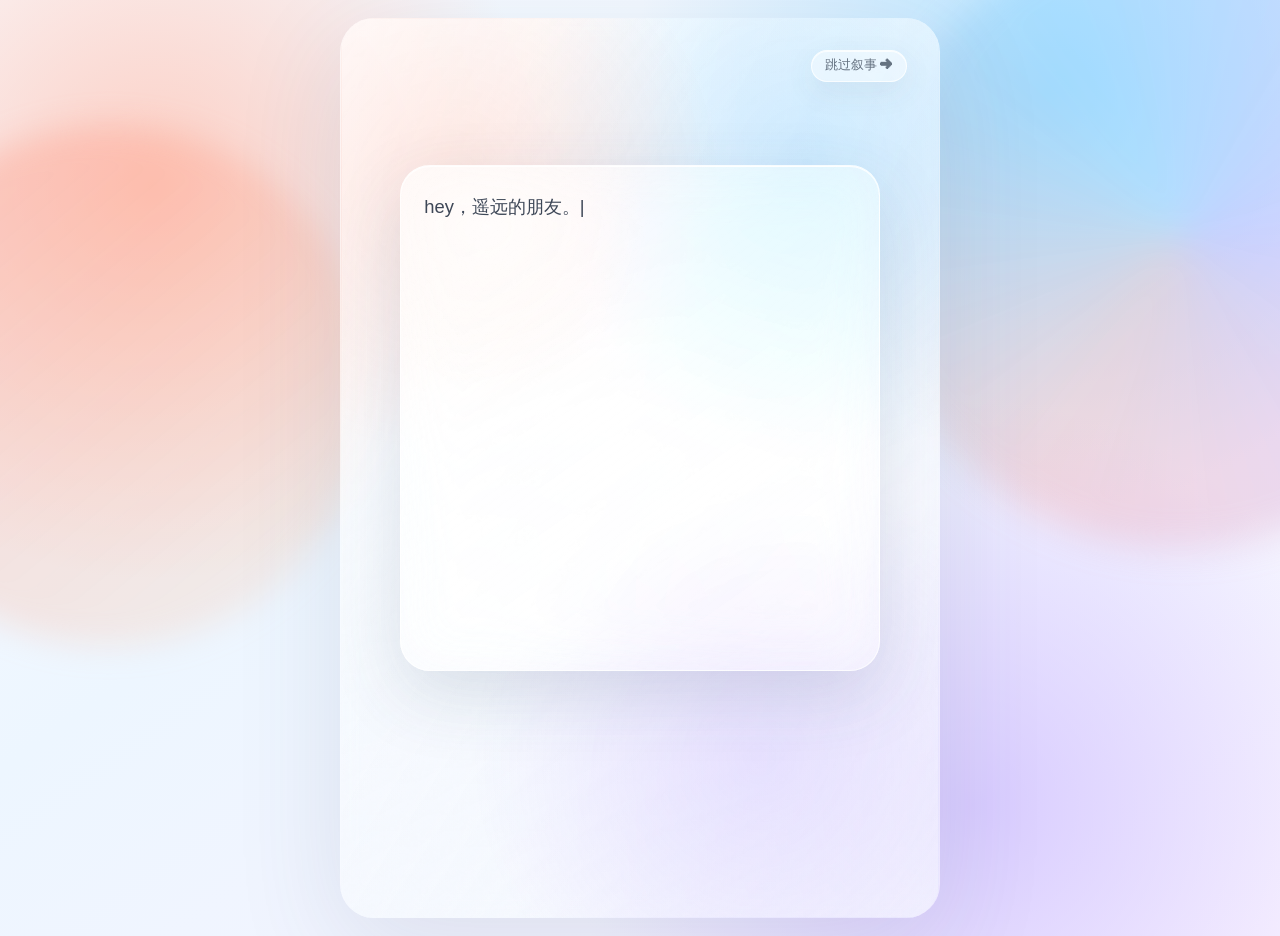
==== commit 00401c28: "feat: add explicit platform search action" ====
--- a/index.html
+++ b/index.html
@@ -4,7 +4,7 @@
   <meta charset="UTF-8">
   <meta name="viewport" content="width=device-width, initial-scale=1.0, viewport-fit=cover">
   <title>Tryrevive - 夺回你的注意力主权</title>
-  <link rel="stylesheet" href="style.css?v=20260712-mobile-performance-v1">
+  <link rel="stylesheet" href="style.css?v=20260714-intercept-search-action-v4">
 </head>
 <body>
 
@@ -16,12 +16,14 @@
       </div>
       <div class="dialog-body">
         <p>你即将前往 <strong id="intercept-site-name" style="color: var(--text-primary);">社交App</strong> 寻找建议。在陷入算法流之前，请为自己设防：</p>
-        <p class="return-path-note"><span aria-hidden="true">↩</span><span>普通浏览器会在当前标签打开，浏览结束后点击浏览器返回键，即可回到这里继续计划。</span></p>
 
         <div class="form-group intercept-search-group" id="intercept-search-group" hidden>
           <label class="input-label" for="intercept-search-query"><span id="intercept-search-site">平台</span>搜索关键词</label>
-          <input type="search" id="intercept-search-query" class="text-input" placeholder="例如：考研经验、复试准备" autocomplete="off">
-          <span class="field-helper">将直接打开搜索结果页，跳过首页推荐流。</span>
+          <div class="intercept-search-row">
+            <input type="search" id="intercept-search-query" class="text-input" placeholder="例如：考研经验、复试准备" autocomplete="off">
+            <button id="intercept-search-confirm" type="button" class="btn-primary intercept-search-confirm" onclick="confirmKeywordSearch()">搜索</button>
+          </div>
+          <span id="intercept-search-helper" class="field-helper" aria-live="polite">输入想查找的内容后点击搜索；也可以继续下方计划步骤。</span>
         </div>
 
         <div class="form-group" style="margin-top: 1rem;">
@@ -480,6 +482,6 @@
 
   </main>
 
-    <script src="app.js?v=20260712-mobile-performance-v1"></script>
+    <script src="app.js?v=20260714-intercept-search-action-v4"></script>
 </body>
 </html>
--- a/style.css
+++ b/style.css
@@ -1155,34 +1155,44 @@
     box-shadow: 0 0 0 4px rgba(52, 211, 153, 0.1);
   }
 
-  .return-path-note {
-    display: flex;
-    align-items: flex-start;
-    gap: 0.55rem;
+  .intercept-search-group {
     margin-top: 0.85rem;
-    padding: 0.75rem 0.85rem;
-    border: 1px solid rgba(255, 255, 255, 0.08);
-    border-radius: 12px;
-    background: rgba(255, 255, 255, 0.035);
-    color: rgba(255, 255, 255, 0.76);
-    font-size: 0.76rem;
-    line-height: 1.55;
-  }
-
-  .return-path-note > span:first-child {
-    flex: 0 0 auto;
-    color: var(--accent-light);
-    font-size: 1rem;
-    line-height: 1.15;
-  }
-
-  .intercept-search-group {
-    margin-top: 1rem;
     margin-bottom: 0;
   }
 
   .intercept-search-group[hidden] {
     display: none;
+  }
+
+  .intercept-search-row {
+    display: flex;
+    align-items: stretch;
+    gap: 0.65rem;
+    width: 100%;
+  }
+
+  .intercept-search-row .text-input {
+    flex: 1 1 auto;
+    min-width: 0;
+    min-height: 54px;
+  }
+
+  .intercept-search-confirm {
+    flex: 0 0 88px;
+    min-height: 54px;
+    padding: 0.75rem 1rem;
+    font-size: 0.86rem;
+    border-radius: 14px;
+    white-space: nowrap;
+  }
+
+  .intercept-search-confirm:disabled {
+    cursor: wait;
+  }
+
+  .intercept-search-row .text-input[aria-invalid="true"] {
+    border-color: rgba(220, 38, 38, 0.58);
+    box-shadow: 0 0 0 3px rgba(220, 38, 38, 0.1);
   }
 
   .field-helper {
@@ -2119,7 +2129,6 @@
   color: #6f5cf0;
 }
 
-.return-path-note,
 .plan-step-editor,
 .ai-service-ready,
 .goal-plan-steps-display,
@@ -2129,7 +2138,6 @@
   color: var(--text-muted);
 }
 
-.return-path-note > span:first-child,
 .plan-total-time,
 .ai-service-ready,
 .goal-time-pill,
@@ -2919,15 +2927,10 @@
   color: #59667c;
 }
 
-.return-path-note,
 .plan-step-editor,
 .ai-service-ready {
   border-color: rgba(79, 94, 124, 0.11);
   background: rgba(255, 255, 255, 0.32);
-}
-
-.return-path-note {
-  border-radius: 14px;
 }
 
 .plan-step-editor {
@@ -3121,6 +3124,15 @@
   #intercept-confirm-btn {
     flex: 1 1 auto !important;
     font-size: 0.84rem !important;
+  }
+
+  .intercept-search-row {
+    gap: 0.5rem;
+  }
+
+  .intercept-search-confirm {
+    flex-basis: 76px;
+    padding-inline: 0.7rem;
   }
 
   .floating-desk-pet-container {
